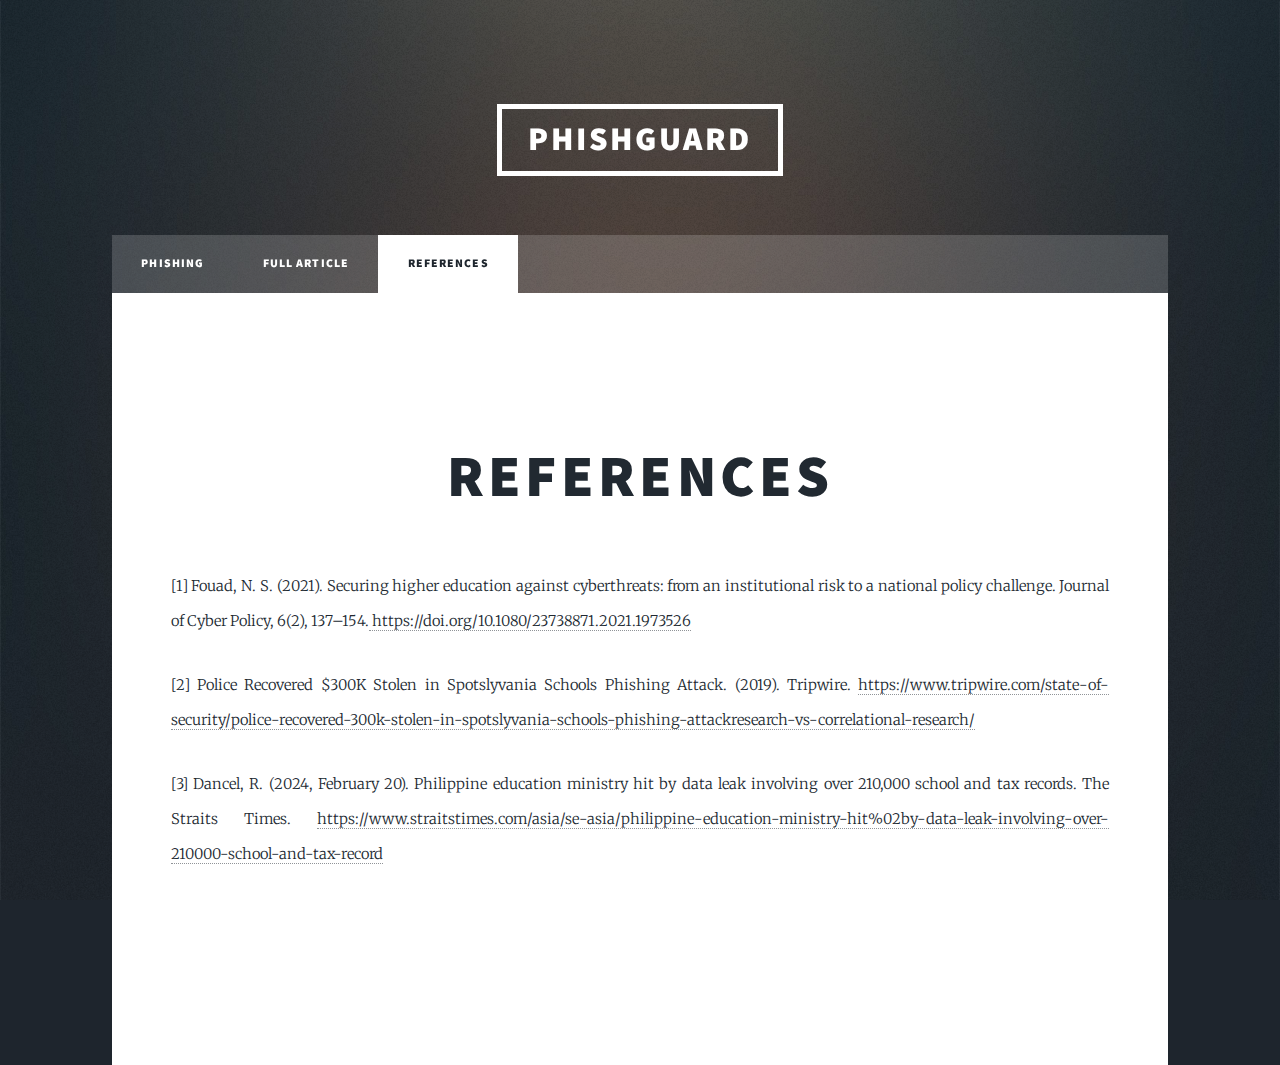
==== Phishing Risk Mitigation and Strageies Website/references.html @ 49201a28 "Add files via upload" ====
<!DOCTYPE HTML>
<html>
	<head>
		<title>References</title>
		<meta charset="utf-8" />
		<meta name="viewport" content="width=device-width, initial-scale=1, user-scalable=no" />
		<link rel="stylesheet" href="assets/css/main.css" />
		<noscript><link rel="stylesheet" href="assets/css/noscript.css" /></noscript>
	</head>
	<body class="is-preload">

		<!-- Wrapper -->
			<div id="wrapper">

				<!-- Header -->
					<header id="header">
						<a href="index.html" class="logo">PhishGuard</a>
					</header>

				<!-- Nav -->
					<nav id="nav">
						<ul class="links">
							<li><a href="index.html">Phishing</a></li>
							<li><a href="generic.html">Full Article</a></li>
							<li class="active"><a href="references.html">References</a></li>
						</ul>

					</nav>

				<!-- Main -->
					<div id="main">

						<!-- Post -->
							<section class="post">
								<header class="major">
									<h1><br />
									References</h1>
								</header>

								<!-- Text stuff -->
									<p id="ref1"> [1]  Fouad, N. S. (2021). Securing higher education against cyberthreats: from an 
                                        institutional risk to a national policy challenge. Journal of Cyber Policy, 6(2), 
                                        137–154.<a href="https://doi.org/10.1080/23738871.2021.1973526"> https://doi.org/10.1080/23738871.2021.1973526</a></p>
                                    <p id="ref2"> [2] Police Recovered $300K Stolen in Spotslyvania Schools Phishing Attack. (2019). Tripwire. <a href="https://www.tripwire.com/state-of-security/police-recovered-300k-stolen-in-spotslyvania-schools-phishing-attackresearch-vs-correlational-research/">https://www.tripwire.com/state-of-security/police-recovered-300k-stolen-in-spotslyvania-schools-phishing-attackresearch-vs-correlational-research/</a></p>
                                    <p id="ref3">[3] Dancel, R. (2024, February 20). Philippine education ministry hit by data leak 
                                        involving over 210,000 school and tax records. The Straits Times. <a href="https://www.straitstimes.com/asia/se-asia/philippine-education-ministry-hit%02by-data-leak-involving-over-210000-school-and-tax-record"> https://www.straitstimes.com/asia/se-asia/philippine-education-ministry-hit%02by-data-leak-involving-over-210000-school-and-tax-record</p>
									
				<!-- Copyright -->
					<div id="copyright">
						<ul><li>&copy; PhishGuard</li><li></a></li></ul>
					</div>

			</div>

		<!-- Scripts -->
			<script src="assets/js/jquery.min.js"></script>
			<script src="assets/js/jquery.scrollex.min.js"></script>
			<script src="assets/js/jquery.scrolly.min.js"></script>
			<script src="assets/js/browser.min.js"></script>
			<script src="assets/js/breakpoints.min.js"></script>
			<script src="assets/js/util.js"></script>
			<script src="assets/js/main.js"></script>

	</body>
</html>
---- Phishing Risk Mitigation and Strageies Website/assets/css/main.css ----
@import url(fontawesome-all.min.css);
@import url("https://fonts.googleapis.com/css?family=Merriweather:300,700,300italic,700italic|Source+Sans+Pro:900");


/* my own css creations */

/*
	Massively by HTML5 UP
	html5up.net | @ajlkn
	Free for personal and commercial use under the CCA 3.0 license (html5up.net/license)
*/

html, body, div, span, applet, object,
iframe, h1, h2, h3, h4, h5, h6, p, blockquote,
pre, a, abbr, acronym, address, big, cite,
code, del, dfn, em, img, ins, kbd, q, s, samp,
small, strike, strong, sub, sup, tt, var, b,
u, i, center, dl, dt, dd, ol, ul, li, fieldset,
form, label, legend, table, caption, tbody,
tfoot, thead, tr, th, td, article, aside,
canvas, details, embed, figure, figcaption,
footer, header, hgroup, menu, nav, output, ruby,
section, summary, time, mark, audio, video {
	margin: 0;
	padding: 0;
	border: 0;
	font-size: 100%;
	font: inherit;
	vertical-align: baseline;}

article, aside, details, figcaption, figure,
footer, header, hgroup, menu, nav, section {
	display: block;}

body {
	line-height: 1;
}

ol, ul {
	list-style: none;
}

blockquote, q {
	quotes: none;
}

	blockquote:before, blockquote:after, q:before, q:after {
		content: '';
		content: none;
	}

table {
	border-collapse: collapse;
	border-spacing: 0;
}

body {
	-webkit-text-size-adjust: none;
}

mark {
	background-color: transparent;
	color: inherit;
}

input::-moz-focus-inner {
	border: 0;
	padding: 0;
}

input, select, textarea {
	-moz-appearance: none;
	-webkit-appearance: none;
	-ms-appearance: none;
	appearance: none;
}

/* Basic */

	@-ms-viewport {
		width: device-width;
	}

	body {
		-ms-overflow-style: scrollbar;
	}

	@media screen and (max-width: 480px) {

		html, body {
			min-width: 320px;
		}

	}

	html {
		box-sizing: border-box;
	}

	*, *:before, *:after {
		box-sizing: inherit;
	}

	body {
		background-color: #1e252d;
	}

		body.is-preload *, body.is-preload *:before, body.is-preload *:after {
			-moz-animation: none !important;
			-webkit-animation: none !important;
			-ms-animation: none !important;
			animation: none !important;
			-moz-transition: none !important;
			-webkit-transition: none !important;
			-ms-transition: none !important;
			transition: none !important;
		}

/* Type */

	html {
		font-size: 16pt;
	}

		@media screen and (max-width: 1680px) {

			html {
				font-size: 12pt;
			}

		}

		@media screen and (max-width: 1280px) {

			html {
				font-size: 11pt;
			}

		}

		@media screen and (max-width: 360px) {

			html {
				font-size: 10pt;
			}

		}

	body {
		color: #212931;
	}

	body, input, select, textarea {
		font-family: "Merriweather", Georgia, serif;
		font-weight: 300;
		font-size: 1rem;
		line-height: 2.375;
	}

	a {
		-moz-transition: color 0.2s ease-in-out, background-color 0.2s ease-in-out, border-color 0.2s ease-in-out, box-shadow 0.2s ease-in-out;
		-webkit-transition: color 0.2s ease-in-out, background-color 0.2s ease-in-out, border-color 0.2s ease-in-out, box-shadow 0.2s ease-in-out;
		-ms-transition: color 0.2s ease-in-out, background-color 0.2s ease-in-out, border-color 0.2s ease-in-out, box-shadow 0.2s ease-in-out;
		transition: color 0.2s ease-in-out, background-color 0.2s ease-in-out, border-color 0.2s ease-in-out, box-shadow 0.2s ease-in-out;
		border-bottom: dotted 1px;
		text-decoration: none;
	}

		a:hover {
			border-bottom-color: transparent;
		}

	strong, b {
		font-weight: 600;
	}

	em, i {
		font-style: italic;
	}

	p {
		text-align: justify;
		margin: 0 0 2rem 0;
	}

	h1, h2, h3, h4, h5, h6 {
		font-family: "Source Sans Pro", Helvetica, sans-serif;
		font-weight: 900;
		line-height: 1.5;
		letter-spacing: 0.075em;
		text-transform: uppercase;
		margin: 0 0 1rem 0;
	}

		h1 a, h2 a, h3 a, h4 a, h5 a, h6 a {
			border-bottom: 0;
			color: inherit;
			text-decoration: none;
		}

	h1 {
		font-size: 4rem;
		line-height: 1.1;
		margin: 0 0 2rem 0;
	}

	h2 {
		font-size: 1.75rem;
		line-height: 1.3;
		margin: 0 0 1.5rem 0;
	}

	h3 {
		font-size: 1.25rem;
		margin: 0 0 1.5rem 0;
	}

	h4 {
		font-size: 1rem;
	}

	h5 {
		font-size: 0.9rem;
	}

	h6 {
		font-size: 0.8rem;
	}

	sub {
		font-size: 0.8rem;
		position: relative;
		top: 0.5rem;
	}

	sup {
		font-size: 0.8rem;
		position: relative;
		top: -0.5rem;
	}

	blockquote {
		border-left: solid 4px;
		font-style: italic;
		margin: 0 0 2rem 0;
		padding: 0.5rem 0 0.5rem 2rem;
	}

	code {
		border: solid 2px;
		font-family: "Courier New", monospace;
		font-size: 0.9rem;
		margin: 0 0.25rem;
		padding: 0.25rem 0.65rem;
	}

	pre {
		-webkit-overflow-scrolling: touch;
		font-family: "Courier New", monospace;
		font-size: 0.9rem;
		margin: 0 0 2rem 0;
	}

		pre code {
			display: block;
			line-height: 1.75;
			padding: 1rem 1.5rem;
			overflow-x: auto;
		}

	hr {
		border: 0;
		border-bottom: solid 2px;
		margin: 3rem 0;
	}

		hr.major {
			margin: 5rem 0;
		}

	.align-left {
		text-align: left;
	}

	.align-center {
		text-align: center;
	}

	.align-right {
		text-align: right;
	}

	input, select, textarea {
		color: #212931;
	}

	a {
		color: #212931;
		border-bottom-color: rgba(33, 41, 49, 0.5);
	}

		a:hover {
			border-bottom-color: transparent;
			color: #18bfef !important;
		}

	strong, b {
		color: #212931;
	}

	h1, h2, h3, h4, h5, h6 {
		color: #212931;
	}

	blockquote {
		border-left-color: #eeeeee;
	}

	code {
		background: rgba(220, 220, 220, 0.25);
		border-color: #eeeeee;
	}

	hr {
		border-bottom-color: #eeeeee;
	}

/* Row */

	.row {
		display: flex;
		flex-wrap: wrap;
		box-sizing: border-box;
		align-items: stretch;
	}

		.row > * {
			box-sizing: border-box;
		}

		.row.gtr-uniform > * > :last-child {
			margin-bottom: 0;
		}

		.row.aln-left {
			justify-content: flex-start;
		}

		.row.aln-center {
			justify-content: center;
		}

		.row.aln-right {
			justify-content: flex-end;
		}

		.row.aln-top {
			align-items: flex-start;
		}

		.row.aln-middle {
			align-items: center;
		}

		.row.aln-bottom {
			align-items: flex-end;
		}

		.row > .imp {
			order: -1;
		}

		.row > .col-1 {
			width: 8.33333%;
		}

		.row > .off-1 {
			margin-left: 8.33333%;
		}

		.row > .col-2 {
			width: 16.66667%;
		}

		.row > .off-2 {
			margin-left: 16.66667%;
		}

		.row > .col-3 {
			width: 25%;
		}

		.row > .off-3 {
			margin-left: 25%;
		}

		.row > .col-4 {
			width: 33.33333%;
		}

		.row > .off-4 {
			margin-left: 33.33333%;
		}

		.row > .col-5 {
			width: 41.66667%;
		}

		.row > .off-5 {
			margin-left: 41.66667%;
		}

		.row > .col-6 {
			width: 50%;
		}

		.row > .off-6 {
			margin-left: 50%;
		}

		.row > .col-7 {
			width: 58.33333%;
		}

		.row > .off-7 {
			margin-left: 58.33333%;
		}

		.row > .col-8 {
			width: 66.66667%;
		}

		.row > .off-8 {
			margin-left: 66.66667%;
		}

		.row > .col-9 {
			width: 75%;
		}

		.row > .off-9 {
			margin-left: 75%;
		}

		.row > .col-10 {
			width: 83.33333%;
		}

		.row > .off-10 {
			margin-left: 83.33333%;
		}

		.row > .col-11 {
			width: 91.66667%;
		}

		.row > .off-11 {
			margin-left: 91.66667%;
		}

		.row > .col-12 {
			width: 100%;
		}

		.row > .off-12 {
			margin-left: 100%;
		}

		.row.gtr-0 {
			margin-top: 0;
			margin-left: 0rem;
		}

			.row.gtr-0 > * {
				padding: 0 0 0 0rem;
			}

			.row.gtr-0.gtr-uniform {
				margin-top: 0rem;
			}

				.row.gtr-0.gtr-uniform > * {
					padding-top: 0rem;
				}

		.row.gtr-25 {
			margin-top: 0;
			margin-left: -0.375rem;
		}

			.row.gtr-25 > * {
				padding: 0 0 0 0.375rem;
			}

			.row.gtr-25.gtr-uniform {
				margin-top: -0.375rem;
			}

				.row.gtr-25.gtr-uniform > * {
					padding-top: 0.375rem;
				}

		.row.gtr-50 {
			margin-top: 0;
			margin-left: -0.75rem;
		}

			.row.gtr-50 > * {
				padding: 0 0 0 0.75rem;
			}

			.row.gtr-50.gtr-uniform {
				margin-top: -0.75rem;
			}

				.row.gtr-50.gtr-uniform > * {
					padding-top: 0.75rem;
				}

		.row {
			margin-top: 0;
			margin-left: -1.5rem;
		}

			.row > * {
				padding: 0 0 0 1.5rem;
			}

			.row.gtr-uniform {
				margin-top: -1.5rem;
			}

				.row.gtr-uniform > * {
					padding-top: 1.5rem;
				}

		.row.gtr-150 {
			margin-top: 0;
			margin-left: -2.25rem;
		}

			.row.gtr-150 > * {
				padding: 0 0 0 2.25rem;
			}

			.row.gtr-150.gtr-uniform {
				margin-top: -2.25rem;
			}

				.row.gtr-150.gtr-uniform > * {
					padding-top: 2.25rem;
				}

		.row.gtr-200 {
			margin-top: 0;
			margin-left: -3rem;
		}

			.row.gtr-200 > * {
				padding: 0 0 0 3rem;
			}

			.row.gtr-200.gtr-uniform {
				margin-top: -3rem;
			}

				.row.gtr-200.gtr-uniform > * {
					padding-top: 3rem;
				}

		@media screen and (max-width: 1680px) {

			.row {
				display: flex;
				flex-wrap: wrap;
				box-sizing: border-box;
				align-items: stretch;
			}

				.row > * {
					box-sizing: border-box;
				}

				.row.gtr-uniform > * > :last-child {
					margin-bottom: 0;
				}

				.row.aln-left {
					justify-content: flex-start;
				}

				.row.aln-center {
					justify-content: center;
				}

				.row.aln-right {
					justify-content: flex-end;
				}

				.row.aln-top {
					align-items: flex-start;
				}

				.row.aln-middle {
					align-items: center;
				}

				.row.aln-bottom {
					align-items: flex-end;
				}

				.row > .imp-xlarge {
					order: -1;
				}

				.row > .col-1-xlarge {
					width: 8.33333%;
				}

				.row > .off-1-xlarge {
					margin-left: 8.33333%;
				}

				.row > .col-2-xlarge {
					width: 16.66667%;
				}

				.row > .off-2-xlarge {
					margin-left: 16.66667%;
				}

				.row > .col-3-xlarge {
					width: 25%;
				}

				.row > .off-3-xlarge {
					margin-left: 25%;
				}

				.row > .col-4-xlarge {
					width: 33.33333%;
				}

				.row > .off-4-xlarge {
					margin-left: 33.33333%;
				}

				.row > .col-5-xlarge {
					width: 41.66667%;
				}

				.row > .off-5-xlarge {
					margin-left: 41.66667%;
				}

				.row > .col-6-xlarge {
					width: 50%;
				}

				.row > .off-6-xlarge {
					margin-left: 50%;
				}

				.row > .col-7-xlarge {
					width: 58.33333%;
				}

				.row > .off-7-xlarge {
					margin-left: 58.33333%;
				}

				.row > .col-8-xlarge {
					width: 66.66667%;
				}

				.row > .off-8-xlarge {
					margin-left: 66.66667%;
				}

				.row > .col-9-xlarge {
					width: 75%;
				}

				.row > .off-9-xlarge {
					margin-left: 75%;
				}

				.row > .col-10-xlarge {
					width: 83.33333%;
				}

				.row > .off-10-xlarge {
					margin-left: 83.33333%;
				}

				.row > .col-11-xlarge {
					width: 91.66667%;
				}

				.row > .off-11-xlarge {
					margin-left: 91.66667%;
				}

				.row > .col-12-xlarge {
					width: 100%;
				}

				.row > .off-12-xlarge {
					margin-left: 100%;
				}

				.row.gtr-0 {
					margin-top: 0;
					margin-left: 0rem;
				}

					.row.gtr-0 > * {
						padding: 0 0 0 0rem;
					}

					.row.gtr-0.gtr-uniform {
						margin-top: 0rem;
					}

						.row.gtr-0.gtr-uniform > * {
							padding-top: 0rem;
						}

				.row.gtr-25 {
					margin-top: 0;
					margin-left: -0.375rem;
				}

					.row.gtr-25 > * {
						padding: 0 0 0 0.375rem;
					}

					.row.gtr-25.gtr-uniform {
						margin-top: -0.375rem;
					}

						.row.gtr-25.gtr-uniform > * {
							padding-top: 0.375rem;
						}

				.row.gtr-50 {
					margin-top: 0;
					margin-left: -0.75rem;
				}

					.row.gtr-50 > * {
						padding: 0 0 0 0.75rem;
					}

					.row.gtr-50.gtr-uniform {
						margin-top: -0.75rem;
					}

						.row.gtr-50.gtr-uniform > * {
							padding-top: 0.75rem;
						}

				.row {
					margin-top: 0;
					margin-left: -1.5rem;
				}

					.row > * {
						padding: 0 0 0 1.5rem;
					}

					.row.gtr-uniform {
						margin-top: -1.5rem;
					}

						.row.gtr-uniform > * {
							padding-top: 1.5rem;
						}

				.row.gtr-150 {
					margin-top: 0;
					margin-left: -2.25rem;
				}

					.row.gtr-150 > * {
						padding: 0 0 0 2.25rem;
					}

					.row.gtr-150.gtr-uniform {
						margin-top: -2.25rem;
					}

						.row.gtr-150.gtr-uniform > * {
							padding-top: 2.25rem;
						}

				.row.gtr-200 {
					margin-top: 0;
					margin-left: -3rem;
				}

					.row.gtr-200 > * {
						padding: 0 0 0 3rem;
					}

					.row.gtr-200.gtr-uniform {
						margin-top: -3rem;
					}

						.row.gtr-200.gtr-uniform > * {
							padding-top: 3rem;
						}

		}

		@media screen and (max-width: 1280px) {

			.row {
				display: flex;
				flex-wrap: wrap;
				box-sizing: border-box;
				align-items: stretch;
			}

				.row > * {
					box-sizing: border-box;
				}

				.row.gtr-uniform > * > :last-child {
					margin-bottom: 0;
				}

				.row.aln-left {
					justify-content: flex-start;
				}

				.row.aln-center {
					justify-content: center;
				}

				.row.aln-right {
					justify-content: flex-end;
				}

				.row.aln-top {
					align-items: flex-start;
				}

				.row.aln-middle {
					align-items: center;
				}

				.row.aln-bottom {
					align-items: flex-end;
				}

				.row > .imp-large {
					order: -1;
				}

				.row > .col-1-large {
					width: 8.33333%;
				}

				.row > .off-1-large {
					margin-left: 8.33333%;
				}

				.row > .col-2-large {
					width: 16.66667%;
				}

				.row > .off-2-large {
					margin-left: 16.66667%;
				}

				.row > .col-3-large {
					width: 25%;
				}

				.row > .off-3-large {
					margin-left: 25%;
				}

				.row > .col-4-large {
					width: 33.33333%;
				}

				.row > .off-4-large {
					margin-left: 33.33333%;
				}

				.row > .col-5-large {
					width: 41.66667%;
				}

				.row > .off-5-large {
					margin-left: 41.66667%;
				}

				.row > .col-6-large {
					width: 50%;
				}

				.row > .off-6-large {
					margin-left: 50%;
				}

				.row > .col-7-large {
					width: 58.33333%;
				}

				.row > .off-7-large {
					margin-left: 58.33333%;
				}

				.row > .col-8-large {
					width: 66.66667%;
				}

				.row > .off-8-large {
					margin-left: 66.66667%;
				}

				.row > .col-9-large {
					width: 75%;
				}

				.row > .off-9-large {
					margin-left: 75%;
				}

				.row > .col-10-large {
					width: 83.33333%;
				}

				.row > .off-10-large {
					margin-left: 83.33333%;
				}

				.row > .col-11-large {
					width: 91.66667%;
				}

				.row > .off-11-large {
					margin-left: 91.66667%;
				}

				.row > .col-12-large {
					width: 100%;
				}

				.row > .off-12-large {
					margin-left: 100%;
				}

				.row.gtr-0 {
					margin-top: 0;
					margin-left: 0rem;
				}

					.row.gtr-0 > * {
						padding: 0 0 0 0rem;
					}

					.row.gtr-0.gtr-uniform {
						margin-top: 0rem;
					}

						.row.gtr-0.gtr-uniform > * {
							padding-top: 0rem;
						}

				.row.gtr-25 {
					margin-top: 0;
					margin-left: -0.375rem;
				}

					.row.gtr-25 > * {
						padding: 0 0 0 0.375rem;
					}

					.row.gtr-25.gtr-uniform {
						margin-top: -0.375rem;
					}

						.row.gtr-25.gtr-uniform > * {
							padding-top: 0.375rem;
						}

				.row.gtr-50 {
					margin-top: 0;
					margin-left: -0.75rem;
				}

					.row.gtr-50 > * {
						padding: 0 0 0 0.75rem;
					}

					.row.gtr-50.gtr-uniform {
						margin-top: -0.75rem;
					}

						.row.gtr-50.gtr-uniform > * {
							padding-top: 0.75rem;
						}

				.row {
					margin-top: 0;
					margin-left: -1.5rem;
				}

					.row > * {
						padding: 0 0 0 1.5rem;
					}

					.row.gtr-uniform {
						margin-top: -1.5rem;
					}

						.row.gtr-uniform > * {
							padding-top: 1.5rem;
						}

				.row.gtr-150 {
					margin-top: 0;
					margin-left: -2.25rem;
				}

					.row.gtr-150 > * {
						padding: 0 0 0 2.25rem;
					}

					.row.gtr-150.gtr-uniform {
						margin-top: -2.25rem;
					}

						.row.gtr-150.gtr-uniform > * {
							padding-top: 2.25rem;
						}

				.row.gtr-200 {
					margin-top: 0;
					margin-left: -3rem;
				}

					.row.gtr-200 > * {
						padding: 0 0 0 3rem;
					}

					.row.gtr-200.gtr-uniform {
						margin-top: -3rem;
					}

						.row.gtr-200.gtr-uniform > * {
							padding-top: 3rem;
						}

		}

		@media screen and (max-width: 980px) {

			.row {
				display: flex;
				flex-wrap: wrap;
				box-sizing: border-box;
				align-items: stretch;
			}

				.row > * {
					box-sizing: border-box;
				}

				.row.gtr-uniform > * > :last-child {
					margin-bottom: 0;
				}

				.row.aln-left {
					justify-content: flex-start;
				}

				.row.aln-center {
					justify-content: center;
				}

				.row.aln-right {
					justify-content: flex-end;
				}

				.row.aln-top {
					align-items: flex-start;
				}

				.row.aln-middle {
					align-items: center;
				}

				.row.aln-bottom {
					align-items: flex-end;
				}

				.row > .imp-medium {
					order: -1;
				}

				.row > .col-1-medium {
					width: 8.33333%;
				}

				.row > .off-1-medium {
					margin-left: 8.33333%;
				}

				.row > .col-2-medium {
					width: 16.66667%;
				}

				.row > .off-2-medium {
					margin-left: 16.66667%;
				}

				.row > .col-3-medium {
					width: 25%;
				}

				.row > .off-3-medium {
					margin-left: 25%;
				}

				.row > .col-4-medium {
					width: 33.33333%;
				}

				.row > .off-4-medium {
					margin-left: 33.33333%;
				}

				.row > .col-5-medium {
					width: 41.66667%;
				}

				.row > .off-5-medium {
					margin-left: 41.66667%;
				}

				.row > .col-6-medium {
					width: 50%;
				}

				.row > .off-6-medium {
					margin-left: 50%;
				}

				.row > .col-7-medium {
					width: 58.33333%;
				}

				.row > .off-7-medium {
					margin-left: 58.33333%;
				}

				.row > .col-8-medium {
					width: 66.66667%;
				}

				.row > .off-8-medium {
					margin-left: 66.66667%;
				}

				.row > .col-9-medium {
					width: 75%;
				}

				.row > .off-9-medium {
					margin-left: 75%;
				}

				.row > .col-10-medium {
					width: 83.33333%;
				}

				.row > .off-10-medium {
					margin-left: 83.33333%;
				}

				.row > .col-11-medium {
					width: 91.66667%;
				}

				.row > .off-11-medium {
					margin-left: 91.66667%;
				}

				.row > .col-12-medium {
					width: 100%;
				}

				.row > .off-12-medium {
					margin-left: 100%;
				}

				.row.gtr-0 {
					margin-top: 0;
					margin-left: 0rem;
				}

					.row.gtr-0 > * {
						padding: 0 0 0 0rem;
					}

					.row.gtr-0.gtr-uniform {
						margin-top: 0rem;
					}

						.row.gtr-0.gtr-uniform > * {
							padding-top: 0rem;
						}

				.row.gtr-25 {
					margin-top: 0;
					margin-left: -0.375rem;
				}

					.row.gtr-25 > * {
						padding: 0 0 0 0.375rem;
					}

					.row.gtr-25.gtr-uniform {
						margin-top: -0.375rem;
					}

						.row.gtr-25.gtr-uniform > * {
							padding-top: 0.375rem;
						}

				.row.gtr-50 {
					margin-top: 0;
					margin-left: -0.75rem;
				}

					.row.gtr-50 > * {
						padding: 0 0 0 0.75rem;
					}

					.row.gtr-50.gtr-uniform {
						margin-top: -0.75rem;
					}

						.row.gtr-50.gtr-uniform > * {
							padding-top: 0.75rem;
						}

				.row {
					margin-top: 0;
					margin-left: -1.5rem;
				}

					.row > * {
						padding: 0 0 0 1.5rem;
					}

					.row.gtr-uniform {
						margin-top: -1.5rem;
					}

						.row.gtr-uniform > * {
							padding-top: 1.5rem;
						}

				.row.gtr-150 {
					margin-top: 0;
					margin-left: -2.25rem;
				}

					.row.gtr-150 > * {
						padding: 0 0 0 2.25rem;
					}

					.row.gtr-150.gtr-uniform {
						margin-top: -2.25rem;
					}

						.row.gtr-150.gtr-uniform > * {
							padding-top: 2.25rem;
						}

				.row.gtr-200 {
					margin-top: 0;
					margin-left: -3rem;
				}

					.row.gtr-200 > * {
						padding: 0 0 0 3rem;
					}

					.row.gtr-200.gtr-uniform {
						margin-top: -3rem;
					}

						.row.gtr-200.gtr-uniform > * {
							padding-top: 3rem;
						}

		}

		@media screen and (max-width: 736px) {

			.row {
				display: flex;
				flex-wrap: wrap;
				box-sizing: border-box;
				align-items: stretch;
			}

				.row > * {
					box-sizing: border-box;
				}

				.row.gtr-uniform > * > :last-child {
					margin-bottom: 0;
				}

				.row.aln-left {
					justify-content: flex-start;
				}

				.row.aln-center {
					justify-content: center;
				}

				.row.aln-right {
					justify-content: flex-end;
				}

				.row.aln-top {
					align-items: flex-start;
				}

				.row.aln-middle {
					align-items: center;
				}

				.row.aln-bottom {
					align-items: flex-end;
				}

				.row > .imp-small {
					order: -1;
				}

				.row > .col-1-small {
					width: 8.33333%;
				}

				.row > .off-1-small {
					margin-left: 8.33333%;
				}

				.row > .col-2-small {
					width: 16.66667%;
				}

				.row > .off-2-small {
					margin-left: 16.66667%;
				}

				.row > .col-3-small {
					width: 25%;
				}

				.row > .off-3-small {
					margin-left: 25%;
				}

				.row > .col-4-small {
					width: 33.33333%;
				}

				.row > .off-4-small {
					margin-left: 33.33333%;
				}

				.row > .col-5-small {
					width: 41.66667%;
				}

				.row > .off-5-small {
					margin-left: 41.66667%;
				}

				.row > .col-6-small {
					width: 50%;
				}

				.row > .off-6-small {
					margin-left: 50%;
				}

				.row > .col-7-small {
					width: 58.33333%;
				}

				.row > .off-7-small {
					margin-left: 58.33333%;
				}

				.row > .col-8-small {
					width: 66.66667%;
				}

				.row > .off-8-small {
					margin-left: 66.66667%;
				}

				.row > .col-9-small {
					width: 75%;
				}

				.row > .off-9-small {
					margin-left: 75%;
				}

				.row > .col-10-small {
					width: 83.33333%;
				}

				.row > .off-10-small {
					margin-left: 83.33333%;
				}

				.row > .col-11-small {
					width: 91.66667%;
				}

				.row > .off-11-small {
					margin-left: 91.66667%;
				}

				.row > .col-12-small {
					width: 100%;
				}

				.row > .off-12-small {
					margin-left: 100%;
				}

				.row.gtr-0 {
					margin-top: 0;
					margin-left: 0rem;
				}

					.row.gtr-0 > * {
						padding: 0 0 0 0rem;
					}

					.row.gtr-0.gtr-uniform {
						margin-top: 0rem;
					}

						.row.gtr-0.gtr-uniform > * {
							padding-top: 0rem;
						}

				.row.gtr-25 {
					margin-top: 0;
					margin-left: -0.375rem;
				}

					.row.gtr-25 > * {
						padding: 0 0 0 0.375rem;
					}

					.row.gtr-25.gtr-uniform {
						margin-top: -0.375rem;
					}

						.row.gtr-25.gtr-uniform > * {
							padding-top: 0.375rem;
						}

				.row.gtr-50 {
					margin-top: 0;
					margin-left: -0.75rem;
				}

					.row.gtr-50 > * {
						padding: 0 0 0 0.75rem;
					}

					.row.gtr-50.gtr-uniform {
						margin-top: -0.75rem;
					}

						.row.gtr-50.gtr-uniform > * {
							padding-top: 0.75rem;
						}

				.row {
					margin-top: 0;
					margin-left: -1.5rem;
				}

					.row > * {
						padding: 0 0 0 1.5rem;
					}

					.row.gtr-uniform {
						margin-top: -1.5rem;
					}

						.row.gtr-uniform > * {
							padding-top: 1.5rem;
						}

				.row.gtr-150 {
					margin-top: 0;
					margin-left: -2.25rem;
				}

					.row.gtr-150 > * {
						padding: 0 0 0 2.25rem;
					}

					.row.gtr-150.gtr-uniform {
						margin-top: -2.25rem;
					}

						.row.gtr-150.gtr-uniform > * {
							padding-top: 2.25rem;
						}

				.row.gtr-200 {
					margin-top: 0;
					margin-left: -3rem;
				}

					.row.gtr-200 > * {
						padding: 0 0 0 3rem;
					}

					.row.gtr-200.gtr-uniform {
						margin-top: -3rem;
					}

						.row.gtr-200.gtr-uniform > * {
							padding-top: 3rem;
						}

		}

		@media screen and (max-width: 480px) {

			.row {
				display: flex;
				flex-wrap: wrap;
				box-sizing: border-box;
				align-items: stretch;
			}

				.row > * {
					box-sizing: border-box;
				}

				.row.gtr-uniform > * > :last-child {
					margin-bottom: 0;
				}

				.row.aln-left {
					justify-content: flex-start;
				}

				.row.aln-center {
					justify-content: center;
				}

				.row.aln-right {
					justify-content: flex-end;
				}

				.row.aln-top {
					align-items: flex-start;
				}

				.row.aln-middle {
					align-items: center;
				}

				.row.aln-bottom {
					align-items: flex-end;
				}

				.row > .imp-xsmall {
					order: -1;
				}

				.row > .col-1-xsmall {
					width: 8.33333%;
				}

				.row > .off-1-xsmall {
					margin-left: 8.33333%;
				}

				.row > .col-2-xsmall {
					width: 16.66667%;
				}

				.row > .off-2-xsmall {
					margin-left: 16.66667%;
				}

				.row > .col-3-xsmall {
					width: 25%;
				}

				.row > .off-3-xsmall {
					margin-left: 25%;
				}

				.row > .col-4-xsmall {
					width: 33.33333%;
				}

				.row > .off-4-xsmall {
					margin-left: 33.33333%;
				}

				.row > .col-5-xsmall {
					width: 41.66667%;
				}

				.row > .off-5-xsmall {
					margin-left: 41.66667%;
				}

				.row > .col-6-xsmall {
					width: 50%;
				}

				.row > .off-6-xsmall {
					margin-left: 50%;
				}

				.row > .col-7-xsmall {
					width: 58.33333%;
				}

				.row > .off-7-xsmall {
					margin-left: 58.33333%;
				}

				.row > .col-8-xsmall {
					width: 66.66667%;
				}

				.row > .off-8-xsmall {
					margin-left: 66.66667%;
				}

				.row > .col-9-xsmall {
					width: 75%;
				}

				.row > .off-9-xsmall {
					margin-left: 75%;
				}

				.row > .col-10-xsmall {
					width: 83.33333%;
				}

				.row > .off-10-xsmall {
					margin-left: 83.33333%;
				}

				.row > .col-11-xsmall {
					width: 91.66667%;
				}

				.row > .off-11-xsmall {
					margin-left: 91.66667%;
				}

				.row > .col-12-xsmall {
					width: 100%;
				}

				.row > .off-12-xsmall {
					margin-left: 100%;
				}

				.row.gtr-0 {
					margin-top: 0;
					margin-left: 0rem;
				}

					.row.gtr-0 > * {
						padding: 0 0 0 0rem;
					}

					.row.gtr-0.gtr-uniform {
						margin-top: 0rem;
					}

						.row.gtr-0.gtr-uniform > * {
							padding-top: 0rem;
						}

				.row.gtr-25 {
					margin-top: 0;
					margin-left: -0.375rem;
				}

					.row.gtr-25 > * {
						padding: 0 0 0 0.375rem;
					}

					.row.gtr-25.gtr-uniform {
						margin-top: -0.375rem;
					}

						.row.gtr-25.gtr-uniform > * {
							padding-top: 0.375rem;
						}

				.row.gtr-50 {
					margin-top: 0;
					margin-left: -0.75rem;
				}

					.row.gtr-50 > * {
						padding: 0 0 0 0.75rem;
					}

					.row.gtr-50.gtr-uniform {
						margin-top: -0.75rem;
					}

						.row.gtr-50.gtr-uniform > * {
							padding-top: 0.75rem;
						}

				.row {
					margin-top: 0;
					margin-left: -1.5rem;
				}

					.row > * {
						padding: 0 0 0 1.5rem;
					}

					.row.gtr-uniform {
						margin-top: -1.5rem;
					}

						.row.gtr-uniform > * {
							padding-top: 1.5rem;
						}

				.row.gtr-150 {
					margin-top: 0;
					margin-left: -2.25rem;
				}

					.row.gtr-150 > * {
						padding: 0 0 0 2.25rem;
					}

					.row.gtr-150.gtr-uniform {
						margin-top: -2.25rem;
					}

						.row.gtr-150.gtr-uniform > * {
							padding-top: 2.25rem;
						}

				.row.gtr-200 {
					margin-top: 0;
					margin-left: -3rem;
				}

					.row.gtr-200 > * {
						padding: 0 0 0 3rem;
					}

					.row.gtr-200.gtr-uniform {
						margin-top: -3rem;
					}

						.row.gtr-200.gtr-uniform > * {
							padding-top: 3rem;
						}

		}

		@media screen and (max-width: 360px) {

			.row {
				display: flex;
				flex-wrap: wrap;
				box-sizing: border-box;
				align-items: stretch;
			}

				.row > * {
					box-sizing: border-box;
				}

				.row.gtr-uniform > * > :last-child {
					margin-bottom: 0;
				}

				.row.aln-left {
					justify-content: flex-start;
				}

				.row.aln-center {
					justify-content: center;
				}

				.row.aln-right {
					justify-content: flex-end;
				}

				.row.aln-top {
					align-items: flex-start;
				}

				.row.aln-middle {
					align-items: center;
				}

				.row.aln-bottom {
					align-items: flex-end;
				}

				.row > .imp-xxsmall {
					order: -1;
				}

				.row > .col-1-xxsmall {
					width: 8.33333%;
				}

				.row > .off-1-xxsmall {
					margin-left: 8.33333%;
				}

				.row > .col-2-xxsmall {
					width: 16.66667%;
				}

				.row > .off-2-xxsmall {
					margin-left: 16.66667%;
				}

				.row > .col-3-xxsmall {
					width: 25%;
				}

				.row > .off-3-xxsmall {
					margin-left: 25%;
				}

				.row > .col-4-xxsmall {
					width: 33.33333%;
				}

				.row > .off-4-xxsmall {
					margin-left: 33.33333%;
				}

				.row > .col-5-xxsmall {
					width: 41.66667%;
				}

				.row > .off-5-xxsmall {
					margin-left: 41.66667%;
				}

				.row > .col-6-xxsmall {
					width: 50%;
				}

				.row > .off-6-xxsmall {
					margin-left: 50%;
				}

				.row > .col-7-xxsmall {
					width: 58.33333%;
				}

				.row > .off-7-xxsmall {
					margin-left: 58.33333%;
				}

				.row > .col-8-xxsmall {
					width: 66.66667%;
				}

				.row > .off-8-xxsmall {
					margin-left: 66.66667%;
				}

				.row > .col-9-xxsmall {
					width: 75%;
				}

				.row > .off-9-xxsmall {
					margin-left: 75%;
				}

				.row > .col-10-xxsmall {
					width: 83.33333%;
				}

				.row > .off-10-xxsmall {
					margin-left: 83.33333%;
				}

				.row > .col-11-xxsmall {
					width: 91.66667%;
				}

				.row > .off-11-xxsmall {
					margin-left: 91.66667%;
				}

				.row > .col-12-xxsmall {
					width: 100%;
				}

				.row > .off-12-xxsmall {
					margin-left: 100%;
				}

				.row.gtr-0 {
					margin-top: 0;
					margin-left: 0rem;
				}

					.row.gtr-0 > * {
						padding: 0 0 0 0rem;
					}

					.row.gtr-0.gtr-uniform {
						margin-top: 0rem;
					}

						.row.gtr-0.gtr-uniform > * {
							padding-top: 0rem;
						}

				.row.gtr-25 {
					margin-top: 0;
					margin-left: -0.375rem;
				}

					.row.gtr-25 > * {
						padding: 0 0 0 0.375rem;
					}

					.row.gtr-25.gtr-uniform {
						margin-top: -0.375rem;
					}

						.row.gtr-25.gtr-uniform > * {
							padding-top: 0.375rem;
						}

				.row.gtr-50 {
					margin-top: 0;
					margin-left: -0.75rem;
				}

					.row.gtr-50 > * {
						padding: 0 0 0 0.75rem;
					}

					.row.gtr-50.gtr-uniform {
						margin-top: -0.75rem;
					}

						.row.gtr-50.gtr-uniform > * {
							padding-top: 0.75rem;
						}

				.row {
					margin-top: 0;
					margin-left: -1.5rem;
				}

					.row > * {
						padding: 0 0 0 1.5rem;
					}

					.row.gtr-uniform {
						margin-top: -1.5rem;
					}

						.row.gtr-uniform > * {
							padding-top: 1.5rem;
						}

				.row.gtr-150 {
					margin-top: 0;
					margin-left: -2.25rem;
				}

					.row.gtr-150 > * {
						padding: 0 0 0 2.25rem;
					}

					.row.gtr-150.gtr-uniform {
						margin-top: -2.25rem;
					}

						.row.gtr-150.gtr-uniform > * {
							padding-top: 2.25rem;
						}

				.row.gtr-200 {
					margin-top: 0;
					margin-left: -3rem;
				}

					.row.gtr-200 > * {
						padding: 0 0 0 3rem;
					}

					.row.gtr-200.gtr-uniform {
						margin-top: -3rem;
					}

						.row.gtr-200.gtr-uniform > * {
							padding-top: 3rem;
						}

		}

/* Box */

	.box {
		border: solid 2px;
		margin-bottom: 2rem;
		padding: 1.5rem;
	}

		.box > :last-child,
		.box > :last-child > :last-child,
		.box > :last-child > :last-child > :last-child {
			margin-bottom: 0;
		}

		.box.alt {
			border: 0;
			border-radius: 0;
			padding: 0;
		}

	.box {
		border-color: #eeeeee;
	}

/* Button */

	input[type="submit"],
	input[type="reset"],
	input[type="button"],
	button,
	.button {
		-moz-appearance: none;
		-webkit-appearance: none;
		-ms-appearance: none;
		appearance: none;
		-moz-transition: background-color 0.2s ease-in-out, box-shadow 0.2s ease-in-out, color 0.2s ease-in-out;
		-webkit-transition: background-color 0.2s ease-in-out, box-shadow 0.2s ease-in-out, color 0.2s ease-in-out;
		-ms-transition: background-color 0.2s ease-in-out, box-shadow 0.2s ease-in-out, color 0.2s ease-in-out;
		transition: background-color 0.2s ease-in-out, box-shadow 0.2s ease-in-out, color 0.2s ease-in-out;
		border: 0;
		border-radius: 0;
		cursor: pointer;
		display: inline-block;
		font-family: "Source Sans Pro", Helvetica, sans-serif;
		font-size: 0.8rem;
		font-weight: 900;
		letter-spacing: 0.075em;
		height: 3rem;
		line-height: 3rem;
		padding: 0 2rem;
		text-align: center;
		text-decoration: none;
		text-transform: uppercase;
		white-space: nowrap;
	}

		input[type="submit"].icon:before,
		input[type="reset"].icon:before,
		input[type="button"].icon:before,
		button.icon:before,
		.button.icon:before {
			margin-right: 0.5rem;
		}

		input[type="submit"].icon.solo,
		input[type="reset"].icon.solo,
		input[type="button"].icon.solo,
		button.icon.solo,
		.button.icon.solo {
			position: relative;
			width: 4rem;
			height: 4rem;
			line-height: 4rem;
			border-radius: 4rem;
			text-indent: 4rem;
			overflow: hidden;
			padding: 0;
			white-space: nowrap;
		}

			input[type="submit"].icon.solo:before,
			input[type="reset"].icon.solo:before,
			input[type="button"].icon.solo:before,
			button.icon.solo:before,
			.button.icon.solo:before {
				position: absolute;
				display: block;
				top: 0;
				left: 0;
				width: inherit;
				height: inherit;
				line-height: inherit;
				font-size: 1.25rem;
				margin-right: 0;
				text-align: center;
				text-indent: 0;
			}

		input[type="submit"].fit,
		input[type="reset"].fit,
		input[type="button"].fit,
		button.fit,
		.button.fit {
			width: 100%;
		}

		input[type="submit"].small,
		input[type="reset"].small,
		input[type="button"].small,
		button.small,
		.button.small {
			font-size: 0.7rem;
			height: 2.5rem;
			line-height: 2.5rem;
			padding: 0 1.5rem;
		}

		input[type="submit"].large,
		input[type="reset"].large,
		input[type="button"].large,
		button.large,
		.button.large {
			font-size: 0.9rem;
			height: 3.5rem;
			line-height: 3.5rem;
			padding: 0 2.75rem;
		}

		@media screen and (max-width: 980px) {

			input[type="submit"],
			input[type="reset"],
			input[type="button"],
			button,
			.button {
				font-size: 0.9rem;
				height: 3.25rem;
				line-height: 3.25rem;
			}

				input[type="submit"].large,
				input[type="reset"].large,
				input[type="button"].large,
				button.large,
				.button.large {
					font-size: 1rem;
					height: 3.75rem;
					line-height: 3.75rem;
				}

		}

		input[type="submit"].disabled, input[type="submit"]:disabled,
		input[type="reset"].disabled,
		input[type="reset"]:disabled,
		input[type="button"].disabled,
		input[type="button"]:disabled,
		button.disabled,
		button:disabled,
		.button.disabled,
		.button:disabled {
			pointer-events: none;
			opacity: 0.25;
		}

	input[type="submit"],
	input[type="reset"],
	input[type="button"],
	button,
	.button {
		background-color: transparent;
		box-shadow: inset 0 0 0 2px #212931;
		color: #212931 !important;
	}

		input[type="submit"]:hover,
		input[type="reset"]:hover,
		input[type="button"]:hover,
		button:hover,
		.button:hover {
			box-shadow: inset 0 0 0 2px #18bfef;
			color: #18bfef !important;
		}

		input[type="submit"].primary,
		input[type="reset"].primary,
		input[type="button"].primary,
		button.primary,
		.button.primary {
			background-color: #212931;
			box-shadow: none;
			color: #ffffff !important;
		}

			input[type="submit"].primary:hover,
			input[type="reset"].primary:hover,
			input[type="button"].primary:hover,
			button.primary:hover,
			.button.primary:hover {
				background-color: #18bfef;
			}

/* Form */

	form {
		margin: 0 0 2rem 0;
	}

		form > :last-child {
			margin-bottom: 0;
		}

		form > .fields {
			display: -moz-flex;
			display: -webkit-flex;
			display: -ms-flex;
			display: flex;
			-moz-flex-wrap: wrap;
			-webkit-flex-wrap: wrap;
			-ms-flex-wrap: wrap;
			flex-wrap: wrap;
			width: calc(100% + 3rem);
			margin: -1.5rem 0 2rem -1.5rem;
		}

			form > .fields > .field {
				-moz-flex-grow: 0;
				-webkit-flex-grow: 0;
				-ms-flex-grow: 0;
				flex-grow: 0;
				-moz-flex-shrink: 0;
				-webkit-flex-shrink: 0;
				-ms-flex-shrink: 0;
				flex-shrink: 0;
				padding: 1.5rem 0 0 1.5rem;
				width: calc(100% - 1.5rem);
			}

				form > .fields > .field.half {
					width: calc(50% - 0.75rem);
				}

				form > .fields > .field.third {
					width: calc(100%/3 - 0.5rem);
				}

				form > .fields > .field.quarter {
					width: calc(25% - 0.375rem);
				}

		@media screen and (max-width: 480px) {

			form > .fields {
				width: calc(100% + 3rem);
				margin: -1.5rem 0 2rem -1.5rem;
			}

				form > .fields > .field {
					padding: 1.5rem 0 0 1.5rem;
					width: calc(100% - 1.5rem);
				}

					form > .fields > .field.half {
						width: calc(100% - 1.5rem);
					}

					form > .fields > .field.third {
						width: calc(100% - 1.5rem);
					}

					form > .fields > .field.quarter {
						width: calc(100% - 1.5rem);
					}

		}

	label {
		display: block;
		font-family: "Source Sans Pro", Helvetica, sans-serif;
		font-weight: 900;
		line-height: 1.5;
		letter-spacing: 0.075em;
		font-size: 0.8rem;
		text-transform: uppercase;
		margin: 0 0 0.75rem 0;
	}

		@media screen and (max-width: 980px) {

			label {
				font-size: 0.9rem;
			}

		}

	input[type="text"],
	input[type="password"],
	input[type="email"],
	select,
	textarea {
		-moz-appearance: none;
		-webkit-appearance: none;
		-ms-appearance: none;
		appearance: none;
		background: transparent;
		border-radius: 0;
		border: solid 2px;
		color: inherit;
		display: block;
		outline: 0;
		padding: 0 1rem;
		text-decoration: none;
		width: 100%;
	}

		input[type="text"]:invalid,
		input[type="password"]:invalid,
		input[type="email"]:invalid,
		select:invalid,
		textarea:invalid {
			box-shadow: none;
		}

	select {
		background-size: 1.25rem;
		background-repeat: no-repeat;
		background-position: calc(100% - 1rem) center;
		height: 3rem;
		padding-right: 3rem;
		text-overflow: ellipsis;
	}

		select:focus::-ms-value {
			background-color: transparent;
		}

		select::-ms-expand {
			display: none;
		}

	input[type="text"],
	input[type="password"],
	input[type="email"],
	select {
		height: 3rem;
	}

	textarea {
		padding: 0.75rem 1rem;
	}

	input[type="checkbox"],
	input[type="radio"] {
		-moz-appearance: none;
		-webkit-appearance: none;
		-ms-appearance: none;
		appearance: none;
		display: block;
		float: left;
		margin-right: -2rem;
		opacity: 0;
		width: 1rem;
		z-index: -1;
	}

		input[type="checkbox"] + label,
		input[type="radio"] + label {
			text-decoration: none;
			cursor: pointer;
			display: inline-block;
			font-size: 1rem;
			letter-spacing: 0;
			font-family: "Merriweather", Georgia, serif;
			text-transform: none;
			font-weight: 300;
			padding-left: 2.8rem;
			padding-right: 1rem;
			position: relative;
		}

			input[type="checkbox"] + label:before,
			input[type="radio"] + label:before {
				-moz-osx-font-smoothing: grayscale;
				-webkit-font-smoothing: antialiased;
				display: inline-block;
				font-style: normal;
				font-variant: normal;
				text-rendering: auto;
				line-height: 1;
				text-transform: none !important;
				font-family: 'Font Awesome 5 Free';
				font-weight: 900;
			}

			input[type="checkbox"] + label:before,
			input[type="radio"] + label:before {
				border-radius: 0;
				border: solid 2px;
				content: '';
				display: inline-block;
				font-size: 0.8rem;
				height: 1.8rem;
				left: 0;
				line-height: 1.65rem;
				position: absolute;
				text-align: center;
				top: -0.125rem;
				width: 1.8rem;
			}

		input[type="checkbox"]:checked + label:before,
		input[type="radio"]:checked + label:before {
			content: '\f00c';
		}

	input[type="checkbox"] + label:before {
		border-radius: 0;
	}

	input[type="radio"] + label:before {
		border-radius: 100%;
	}

	::-webkit-input-placeholder {
		opacity: 1.0;
	}

	:-moz-placeholder {
		opacity: 1.0;
	}

	::-moz-placeholder {
		opacity: 1.0;
	}

	:-ms-input-placeholder {
		opacity: 1.0;
	}

	label {
		color: #212931;
	}

	input[type="text"],
	input[type="password"],
	input[type="email"],
	select,
	textarea {
		border-color: #eeeeee;
	}

		input[type="text"]:focus,
		input[type="password"]:focus,
		input[type="email"]:focus,
		select:focus,
		textarea:focus {
			border-color: #18bfef;
		}

	select {
		background-image: url("data:image/svg+xml;charset=utf8,%3Csvg xmlns='http://www.w3.org/2000/svg' width='40' height='40' preserveAspectRatio='none' viewBox='0 0 40 40'%3E%3Cpath d='M9.4,12.3l10.4,10.4l10.4-10.4c0.2-0.2,0.5-0.4,0.9-0.4c0.3,0,0.6,0.1,0.9,0.4l3.3,3.3c0.2,0.2,0.4,0.5,0.4,0.9 c0,0.4-0.1,0.6-0.4,0.9L20.7,31.9c-0.2,0.2-0.5,0.4-0.9,0.4c-0.3,0-0.6-0.1-0.9-0.4L4.3,17.3c-0.2-0.2-0.4-0.5-0.4-0.9 c0-0.4,0.1-0.6,0.4-0.9l3.3-3.3c0.2-0.2,0.5-0.4,0.9-0.4S9.1,12.1,9.4,12.3z' fill='%23eeeeee' /%3E%3C/svg%3E");
	}

		select option {
			background-color: #ffffff;
			color: #212931;
		}

	.select-wrapper:before {
		color: #eeeeee;
	}

	input[type="checkbox"] + label,
	input[type="radio"] + label {
		color: #212931;
	}

		input[type="checkbox"] + label:before,
		input[type="radio"] + label:before {
			border-color: #eeeeee;
		}

	input[type="checkbox"]:checked + label:before,
	input[type="radio"]:checked + label:before {
		background-color: #212931;
		border-color: #212931;
		color: #ffffff;
	}

	input[type="checkbox"]:focus + label:before,
	input[type="radio"]:focus + label:before {
		border-color: #18bfef;
	}

	::-webkit-input-placeholder {
		color: #909498 !important;
	}

	:-moz-placeholder {
		color: #909498 !important;
	}

	::-moz-placeholder {
		color: #909498 !important;
	}

	:-ms-input-placeholder {
		color: #909498 !important;
	}

	.formerize-placeholder {
		color: #909498 !important;
	}

/* Icon */

	.icon {
		text-decoration: none;
		border-bottom: none;
		position: relative;
	}

		.icon:before {
			-moz-osx-font-smoothing: grayscale;
			-webkit-font-smoothing: antialiased;
			display: inline-block;
			font-style: normal;
			font-variant: normal;
			text-rendering: auto;
			line-height: 1;
			text-transform: none !important;
			font-family: 'Font Awesome 5 Free';
			font-weight: 400;
		}

		.icon > .label {
			display: none;
		}

		.icon:before {
			line-height: inherit;
		}

		.icon.solid:before {
			font-weight: 900;
		}

		.icon.brands:before {
			font-family: 'Font Awesome 5 Brands';
		}

/* Image */

	.image {
		border: 0;
		display: inline-block;
		position: relative;
	}

		.image img {
			display: block;
		}

		.image.left, .image.right {
			max-width: 40%;
		}

			.image.left img, .image.right img {
				width: 100%;
			}

		.image.left {
			float: left;
			margin: 0 2rem 2rem 0;
			top: 0.75rem;
		}

		.image.right {
			float: right;
			margin: 0 0 2rem 2rem;
			top: 0.75rem;
		}

		.image.fit {
			display: block;
			margin: 2.5rem 0;
			width: 100%;
		}

			.image.fit:first-child {
				margin-top: 0;
			}

			.image.fit img {
				width: 100%;
			}

		.image.main {
			display: block;
			margin: 4rem 0;
			width: 100%;
		}

			.image.main:first-child {
				margin-top: 0;
			}

			.image.main img {
				width: 100%;
			}

		@media screen and (max-width: 736px) {

			.image.fit {
				margin: 2rem 0;
			}

			.image.main {
				margin: 2rem 0;
			}

		}

	a.image {
		overflow: hidden;
	}

		a.image img {
			-moz-transition: -moz-transform 0.2s ease-out;
			-webkit-transition: -webkit-transform 0.2s ease-out;
			-ms-transition: -ms-transform 0.2s ease-out;
			transition: transform 0.2s ease-out;
		}

		a.image:hover img {
			-moz-transform: scale(1.05);
			-webkit-transform: scale(1.05);
			-ms-transform: scale(1.05);
			transform: scale(1.05);
		}

/* Actions */

	ul.actions {
		display: -moz-flex;
		display: -webkit-flex;
		display: -ms-flex;
		display: flex;
		cursor: default;
		list-style: none;
		margin-left: -1rem;
		padding-left: 0;
	}

		ul.actions li {
			padding: 0 0 0 1rem;
			vertical-align: middle;
		}

		ul.actions.special {
			-moz-justify-content: center;
			-webkit-justify-content: center;
			-ms-justify-content: center;
			justify-content: center;
			width: 100%;
			margin-left: 0;
		}

			ul.actions.special li:first-child {
				padding-left: 0;
			}

		ul.actions.stacked {
			-moz-flex-direction: column;
			-webkit-flex-direction: column;
			-ms-flex-direction: column;
			flex-direction: column;
			margin-left: 0;
		}

			ul.actions.stacked li {
				padding: 1.3rem 0 0 0;
			}

				ul.actions.stacked li:first-child {
					padding-top: 0;
				}

		ul.actions.fit {
			width: calc(100% + 1rem);
		}

			ul.actions.fit li {
				-moz-flex-grow: 1;
				-webkit-flex-grow: 1;
				-ms-flex-grow: 1;
				flex-grow: 1;
				-moz-flex-shrink: 1;
				-webkit-flex-shrink: 1;
				-ms-flex-shrink: 1;
				flex-shrink: 1;
				width: 100%;
			}

				ul.actions.fit li > * {
					width: 100%;
				}

			ul.actions.fit.stacked {
				width: 100%;
			}

		@media screen and (max-width: 480px) {

			ul.actions:not(.fixed) {
				-moz-flex-direction: column;
				-webkit-flex-direction: column;
				-ms-flex-direction: column;
				flex-direction: column;
				margin-left: 0;
				width: 100% !important;
			}

				ul.actions:not(.fixed) li {
					-moz-flex-grow: 1;
					-webkit-flex-grow: 1;
					-ms-flex-grow: 1;
					flex-grow: 1;
					-moz-flex-shrink: 1;
					-webkit-flex-shrink: 1;
					-ms-flex-shrink: 1;
					flex-shrink: 1;
					padding: 1rem 0 0 0;
					text-align: center;
					width: 100%;
				}

					ul.actions:not(.fixed) li > * {
						width: 100%;
					}

					ul.actions:not(.fixed) li:first-child {
						padding-top: 0;
					}

					ul.actions:not(.fixed) li input[type="submit"],
					ul.actions:not(.fixed) li input[type="reset"],
					ul.actions:not(.fixed) li input[type="button"],
					ul.actions:not(.fixed) li button,
					ul.actions:not(.fixed) li .button {
						width: 100%;
					}

						ul.actions:not(.fixed) li input[type="submit"].icon:before,
						ul.actions:not(.fixed) li input[type="reset"].icon:before,
						ul.actions:not(.fixed) li input[type="button"].icon:before,
						ul.actions:not(.fixed) li button.icon:before,
						ul.actions:not(.fixed) li .button.icon:before {
							margin-left: -0.5rem;
						}

		}

/* Icons */

	ul.icons {
		cursor: default;
		list-style: none;
		padding-left: 0;
	}

		ul.icons li {
			display: inline-block;
			padding: 0 0.5rem 0 0;
			vertical-align: middle;
		}

			ul.icons li:last-child {
				padding-right: 0;
			}

			ul.icons li .icon:before {
				width: 2.25rem;
				height: 2.25rem;
				line-height: 2.25rem;
				display: inline-block;
				text-align: center;
				border-radius: 100%;
				font-size: 1.25rem;
			}

		ul.icons.alt li .icon:before {
			-moz-transition: color 0.2s ease-in-out, background-color 0.2s ease-in-out, border-color 0.2s ease-in-out, box-shadow 0.2s ease-in-out;
			-webkit-transition: color 0.2s ease-in-out, background-color 0.2s ease-in-out, border-color 0.2s ease-in-out, box-shadow 0.2s ease-in-out;
			-ms-transition: color 0.2s ease-in-out, background-color 0.2s ease-in-out, border-color 0.2s ease-in-out, box-shadow 0.2s ease-in-out;
			transition: color 0.2s ease-in-out, background-color 0.2s ease-in-out, border-color 0.2s ease-in-out, box-shadow 0.2s ease-in-out;
			font-size: 1rem;
		}

/* List */

	ol {
		list-style: decimal;
		margin: 0 0 2rem 0;
		padding-left: 1.25rem;
	}

		ol li {
			padding-left: 0.25rem;
		}

	ul {
		list-style: disc;
		margin: 0 0 2rem 0;
		padding-left: 1rem;
	}

		ul li {
			padding-left: 0.5rem;
		}

		ul.divided {
			list-style: none;
			padding-left: 0;
		}

			ul.divided li {
				border-top: solid 1px;
				padding: 0.5rem 0;
			}

				ul.divided li:first-child {
					border-top: 0;
					padding-top: 0;
				}

	dl {
		margin: 0 0 2rem 0;
	}

		dl dt {
			display: block;
			font-weight: 600;
			margin: 0 0 1rem 0;
		}

		dl dd {
			margin-left: 2rem;
		}

	ul.divided li {
		border-top-color: #eeeeee;
	}

	ul.icons li a.icon:hover:before {
		color: #18bfef;
	}

	ul.icons.alt li .icon:before {
		box-shadow: inset 0 0 0 2px #eeeeee;
	}

	ul.icons.alt li a.icon:hover:before {
		box-shadow: inset 0 0 0 2px #18bfef;
	}

/* Section/Article */

	section.special, article.special {
		text-align: center;
	}

	header {
		cursor: default;
	}

		header > .date {
			display: block;
			font-size: 0.8rem;
			height: 1;
			margin: 0 0 1rem 0;
			position: relative;
		}

		header > p {
			font-style: italic;
		}

		header > h1 + p {
			font-size: 1.1rem;
			margin-top: -0.5rem;
			line-height: 2;
		}

		header > h2 + p {
			font-size: 1rem;
			margin-top: -0.75rem;
		}

		header > h3 + p {
			font-size: 0.9rem;
			margin-top: -0.75rem;
		}

		header > h4 + p {
			font-size: 0.8rem;
			margin-top: -0.75rem;
		}

		header.major {
			margin: 0 0 4rem 0;
			text-align: center;
		}

			header.major > :last-child {
				margin-bottom: 0;
			}

			header.major > p {
				margin-top: 0;
				text-align: center;
			}

			header.major > .date {
				font-size: 1rem;
				margin: 0 0 4rem 0;
			}

				header.major > .date:before, header.major > .date:after {
					content: '';
					display: block;
					position: absolute;
					top: 50%;
					width: calc(50% - 6rem);
					border-top: solid 2px;
				}

				header.major > .date:before {
					left: 0;
				}

				header.major > .date:after {
					right: 0;
				}

		@media screen and (max-width: 980px) {

			header br {
				display: none;
			}

		}

		@media screen and (max-width: 736px) {

			header.major {
				margin: 0 0 2rem 0;
			}

		}

	header.major .date:before, header.major .date:after {
		border-top-color: #eeeeee;
	}

/* Table */

	.table-wrapper {
		-webkit-overflow-scrolling: touch;
		overflow-x: auto;
	}

	table {
		margin: 0 0 2rem 0;
		width: 100%;
	}

		table tbody tr {
			border: solid 1px;
			border-left: 0;
			border-right: 0;
		}

		table td {
			padding: 0.75rem 0.75rem;
		}

		table th {
			font-family: "Source Sans Pro", Helvetica, sans-serif;
			font-size: 0.8rem;
			font-weight: 900;
			letter-spacing: 0.075em;
			line-height: 1.5;
			padding: 0 0.75rem 0.75rem 0.75rem;
			text-align: left;
			text-transform: uppercase;
		}

			@media screen and (max-width: 980px) {

				table th {
					font-size: 0.9rem;
				}

			}

		table thead {
			border-bottom: solid 2px;
		}

		table tfoot {
			border-top: solid 2px;
		}

		table.alt {
			border-collapse: separate;
		}

			table.alt tbody tr td {
				border: solid 1px;
				border-left-width: 0;
				border-top-width: 0;
			}

				table.alt tbody tr td:first-child {
					border-left-width: 1px;
				}

			table.alt tbody tr:first-child td {
				border-top-width: 1px;
			}

			table.alt thead {
				border-bottom: 0;
			}

			table.alt tfoot {
				border-top: 0;
			}

	table tbody tr {
		border-color: #eeeeee;
	}

		table tbody tr:nth-child(2n + 1) {
			background-color: rgba(220, 220, 220, 0.25);
		}

	table th {
		color: #212931;
	}

	table thead {
		border-bottom-color: #eeeeee;
	}

	table tfoot {
		border-top-color: #eeeeee;
	}

	table.alt tbody tr td {
		border-color: #eeeeee;
	}

/* Pagination */

	.pagination {
		display: -moz-inline-flex;
		display: -webkit-inline-flex;
		display: -ms-inline-flex;
		display: inline-flex;
		-moz-user-select: none;
		-webkit-user-select: none;
		-ms-user-select: none;
		user-select: none;
		cursor: default;
		list-style: none;
		margin: 0 0 2rem 2px;
		padding: 0;
	}

		.pagination a, .pagination span {
			-moz-transition: background-color 0.2s ease-in-out, border-color 0.2s ease-in-out, box-shadow 0.2s ease-in-out, color 0.2s ease-in-out;
			-webkit-transition: background-color 0.2s ease-in-out, border-color 0.2s ease-in-out, box-shadow 0.2s ease-in-out, color 0.2s ease-in-out;
			-ms-transition: background-color 0.2s ease-in-out, border-color 0.2s ease-in-out, box-shadow 0.2s ease-in-out, color 0.2s ease-in-out;
			transition: background-color 0.2s ease-in-out, border-color 0.2s ease-in-out, box-shadow 0.2s ease-in-out, color 0.2s ease-in-out;
			border: solid 2px;
			display: inline-block;
			font-family: "Source Sans Pro", Helvetica, sans-serif;
			font-size: 0.8rem;
			font-weight: 900;
			height: 3rem;
			letter-spacing: 0.075em;
			line-height: calc(3rem - 4px);
			margin-left: -2px;
			min-width: 3rem;
			position: relative;
			text-align: center;
			text-decoration: none;
			text-transform: uppercase;
		}

		.pagination .next, .pagination .previous {
			text-decoration: none;
			padding: 0 1.75rem;
		}

			.pagination .next:before, .pagination .previous:before {
				-moz-osx-font-smoothing: grayscale;
				-webkit-font-smoothing: antialiased;
				display: inline-block;
				font-style: normal;
				font-variant: normal;
				text-rendering: auto;
				line-height: 1;
				text-transform: none !important;
				font-family: 'Font Awesome 5 Free';
				font-weight: 900;
			}

			.pagination .next:before, .pagination .previous:before {
				display: inline-block;
				color: inherit !important;
				line-height: inherit;
			}

		.pagination .previous:before {
			content: '\f104';
			margin-right: 0.9375em;
		}

		.pagination .next:before {
			content: '\f105';
			float: right;
			margin-left: 0.9375em;
		}

		@media screen and (max-width: 980px) {

			.pagination a, .pagination span {
				font-size: 0.9rem;
			}

		}

		@media screen and (max-width: 480px) {

			.pagination .page, .pagination .extra {
				display: none;
			}

		}

	.pagination a, .pagination span {
		border-color: #eeeeee;
	}

	.pagination a {
		color: #212931 !important;
	}

		.pagination a:hover {
			color: #18bfef !important;
			border-color: #18bfef;
			z-index: 1;
		}

			.pagination a:hover + a,
			.pagination a:hover + span {
				border-left-color: #18bfef;
			}

		.pagination a.active {
			background-color: #eeeeee;
		}

	.pagination span {
		color: #eeeeee;
	}

/* Wrapper */

	#wrapper {
		-moz-transition: opacity 0.5s ease;
		-webkit-transition: opacity 0.5s ease;
		-ms-transition: opacity 0.5s ease;
		transition: opacity 0.5s ease;
		position: relative;
		z-index: 1;
		overflow: hidden;
	}

		#wrapper > .bg {
			position: absolute;
			top: 0;
			left: 0;
			width: 100%;
			height: 100%;
			background-color: #212931;
			background-image: url("../../images/overlay.png"), linear-gradient(0deg, rgba(0, 0, 0, 0.1), rgba(0, 0, 0, 0.1)), url("../../images/bg.jpg");
			background-size: auto,								auto,														100% auto;
			background-position: center,								center,														top center;
			background-repeat: repeat,								no-repeat,													no-repeat;
			background-attachment: scroll,								scroll,														scroll;
			z-index: -1;
		}

			#wrapper > .bg.fixed {
				position: fixed;
				width: 100vw;
				height: 100vh;
			}

		#wrapper.fade-in:before {
			pointer-events: none;
			-moz-transition: opacity 1s ease-in-out;
			-webkit-transition: opacity 1s ease-in-out;
			-ms-transition: opacity 1s ease-in-out;
			transition: opacity 1s ease-in-out;
			-moz-transition-delay: 0.75s;
			-webkit-transition-delay: 0.75s;
			-ms-transition-delay: 0.75s;
			transition-delay: 0.75s;
			background: #1e252d;
			content: '';
			display: block;
			height: 100%;
			left: 0;
			opacity: 0;
			position: fixed;
			top: 0;
			width: 100%;
		}

		body.is-preload #wrapper.fade-in:before {
			opacity: 1;
		}

		@media screen and (orientation: portrait) {

			#wrapper > .bg {
				background-size: auto,								auto,														auto 175%;
			}

		}

/* Intro */

	#intro {
		color: #ffffff;
		padding: 8rem 4rem 6rem 4rem ;
		-moz-align-items: center;
		-webkit-align-items: center;
		-ms-align-items: center;
		align-items: center;
		display: -moz-flex;
		display: -webkit-flex;
		display: -ms-flex;
		display: flex;
		-moz-flex-direction: column;
		-webkit-flex-direction: column;
		-ms-flex-direction: column;
		flex-direction: column;
		-moz-justify-content: -moz-flex-end;
		-webkit-justify-content: -webkit-flex-end;
		-ms-justify-content: -ms-flex-end;
		justify-content: flex-end;
		-moz-transition: opacity 1s ease, -moz-transform 1s ease;
		-webkit-transition: opacity 1s ease, -webkit-transform 1s ease;
		-ms-transition: opacity 1s ease, -ms-transform 1s ease;
		transition: opacity 1s ease, transform 1s ease;
		position: relative;
		cursor: default;
		text-align: center;
		z-index: 1;
		min-height: 100vh;
	}

		#intro input, #intro select, #intro textarea {
			color: #ffffff;
		}

		#intro a {
			color: #ffffff;
			border-bottom-color: rgba(255, 255, 255, 0.5);
		}

			#intro a:hover {
				border-bottom-color: transparent;
				color: #18bfef !important;
			}

		#intro strong, #intro b {
			color: #ffffff;
		}

		#intro h1, #intro h2, #intro h3, #intro h4, #intro h5, #intro h6 {
			color: #ffffff;
		}

		#intro blockquote {
			border-left-color: #ffffff;
		}

		#intro code {
			background: rgba(255, 255, 255, 0.075);
			border-color: #ffffff;
		}

		#intro hr {
			border-bottom-color: #ffffff;
		}

		#intro input[type="submit"],
		#intro input[type="reset"],
		#intro input[type="button"],
		#intro button,
		#intro .button {
			background-color: transparent;
			box-shadow: inset 0 0 0 2px #ffffff;
			color: #ffffff !important;
		}

			#intro input[type="submit"]:hover,
			#intro input[type="reset"]:hover,
			#intro input[type="button"]:hover,
			#intro button:hover,
			#intro .button:hover {
				box-shadow: inset 0 0 0 2px #18bfef;
				color: #18bfef !important;
			}

			#intro input[type="submit"].primary,
			#intro input[type="reset"].primary,
			#intro input[type="button"].primary,
			#intro button.primary,
			#intro .button.primary {
				background-color: #ffffff;
				box-shadow: none;
				color: #1e252d !important;
			}

				#intro input[type="submit"].primary:hover,
				#intro input[type="reset"].primary:hover,
				#intro input[type="button"].primary:hover,
				#intro button.primary:hover,
				#intro .button.primary:hover {
					background-color: #18bfef;
				}

		#intro h1 {
			font-size: 5rem;
			line-height: 1;
		}

		#intro p {
			font-size: 1.25rem;
			font-style: italic;
			margin-top: -0.25rem;
			text-align: center;
		}

		#intro + #header {
			margin-top: -20rem;
		}

			#intro + #header .logo {
				-moz-transform: translateY(2rem);
				-webkit-transform: translateY(2rem);
				-ms-transform: translateY(2rem);
				transform: translateY(2rem);
				opacity: 0;
				visibility: hidden;
			}

		#intro.hidden {
			pointer-events: none;
			-moz-transform: translateY(2rem);
			-webkit-transform: translateY(2rem);
			-ms-transform: translateY(2rem);
			transform: translateY(2rem);
			-moz-transition: opacity 0.5s ease, -moz-transform 0.5s ease, visibility 0.5s;
			-webkit-transition: opacity 0.5s ease, -webkit-transform 0.5s ease, visibility 0.5s;
			-ms-transition: opacity 0.5s ease, -ms-transform 0.5s ease, visibility 0.5s;
			transition: opacity 0.5s ease, transform 0.5s ease, visibility 0.5s;
			opacity: 0;
			visibility: hidden;
		}

			#intro.hidden + #header .logo {
				-moz-transform: translateY(0);
				-webkit-transform: translateY(0);
				-ms-transform: translateY(0);
				transform: translateY(0);
				opacity: 1;
				visibility: visible;
			}

		body.is-preload #intro {
			-moz-transform: translateY(2rem);
			-webkit-transform: translateY(2rem);
			-ms-transform: translateY(2rem);
			transform: translateY(2rem);
			opacity: 0;
		}

			body.is-preload #intro:not(.hidden) + #header + #nav {
				-moz-transform: translateY(4rem);
				-webkit-transform: translateY(4rem);
				-ms-transform: translateY(4rem);
				transform: translateY(4rem);
				opacity: 0;
			}

		@media screen and (max-width: 980px) {

			#intro {
				padding: 4rem 4rem 2rem 4rem ;
				min-height: 90vh;
			}

				#intro p br {
					display: none;
				}

				#intro + #header {
					margin-top: -14rem;
				}

		}

		@media screen and (max-width: 736px) {

			#intro {
				padding: 3rem 2rem 1rem 2rem ;
				min-height: 80vh;
			}

				#intro h1 {
					font-size: 3.25rem;
					line-height: 1.1;
					margin-bottom: 1rem;
				}

				#intro p {
					font-size: 1rem;
					margin-top: 0rem;
				}

				#intro .actions {
					display: none;
				}

		}

/* Header */

	#header {
		color: #ffffff;
		-moz-align-items: center;
		-webkit-align-items: center;
		-ms-align-items: center;
		align-items: center;
		display: -moz-flex;
		display: -webkit-flex;
		display: -ms-flex;
		display: flex;
		-moz-flex-direction: column;
		-webkit-flex-direction: column;
		-ms-flex-direction: column;
		flex-direction: column;
		-moz-justify-content: -moz-flex-end;
		-webkit-justify-content: -webkit-flex-end;
		-ms-justify-content: -ms-flex-end;
		justify-content: flex-end;
		pointer-events: none;
		-moz-user-select: none;
		-webkit-user-select: none;
		-ms-user-select: none;
		user-select: none;
		height: 20rem;
		padding-bottom: 8rem;
		position: relative;
		text-align: center;
		z-index: 2;
	}

		#header input, #header select, #header textarea {
			color: #ffffff;
		}

		#header a {
			color: #ffffff;
			border-bottom-color: rgba(255, 255, 255, 0.5);
		}

			#header a:hover {
				border-bottom-color: transparent;
				color: #18bfef !important;
			}

		#header strong, #header b {
			color: #ffffff;
		}

		#header h1, #header h2, #header h3, #header h4, #header h5, #header h6 {
			color: #ffffff;
		}

		#header blockquote {
			border-left-color: #ffffff;
		}

		#header code {
			background: rgba(255, 255, 255, 0.075);
			border-color: #ffffff;
		}

		#header hr {
			border-bottom-color: #ffffff;
		}

		#header .logo {
			-moz-transition: border-color 0.2s ease-in-out, color 0.2s ease-in-out, opacity 0.5s ease, -moz-transform 0.5s ease, visibility 0.5s;
			-webkit-transition: border-color 0.2s ease-in-out, color 0.2s ease-in-out, opacity 0.5s ease, -webkit-transform 0.5s ease, visibility 0.5s;
			-ms-transition: border-color 0.2s ease-in-out, color 0.2s ease-in-out, opacity 0.5s ease, -ms-transform 0.5s ease, visibility 0.5s;
			transition: border-color 0.2s ease-in-out, color 0.2s ease-in-out, opacity 0.5s ease, transform 0.5s ease, visibility 0.5s;
			pointer-events: auto;
			border-style: solid;
			border-color: #ffffff;
			border-width: 5px !important;
			font-family: "Source Sans Pro", Helvetica, sans-serif;
			font-size: 2.25rem;
			font-weight: 900;
			letter-spacing: 0.075em;
			line-height: 1;
			padding: 1rem 1.75rem;
			text-transform: uppercase;
			visibility: visible;
		}

			#header .logo:hover {
				border-color: #18bfef !important;
				color: #18bfef !important;
			}

		@media screen and (max-width: 980px) {

			#header {
				height: 14rem;
				padding-bottom: 4rem;
			}

		}

		@media screen and (max-width: 736px) {

			#header {
				padding-bottom: 3rem;
			}

				#header .logo {
					font-size: 1.75rem;
					border-width: 3px !important;
				}

		}

/* Nav */

	#nav {
		color: #ffffff;
		display: -moz-flex;
		display: -webkit-flex;
		display: -ms-flex;
		display: flex;
		-moz-transition: -moz-transform 1s ease, opacity 1s ease;
		-webkit-transition: -webkit-transform 1s ease, opacity 1s ease;
		-ms-transition: -ms-transform 1s ease, opacity 1s ease;
		transition: transform 1s ease, opacity 1s ease;
		background: rgba(255, 255, 255, 0.175);
		height: 4rem;
		line-height: 4rem;
		margin: -4rem auto 0 auto;
		overflow: hidden;
		padding: 0 2rem 0 0;
		position: relative;
		width: calc(100% - 4rem);
		max-width: 72rem;
		z-index: 2;
	}

		#nav ul.divided li {
			border-top-color: #ffffff;
		}

		#nav ul.icons li a.icon:hover:before {
			color: #18bfef;
		}

		#nav ul.icons.alt li .icon:before {
			box-shadow: inset 0 0 0 2px #ffffff;
		}

		#nav ul.icons.alt li a.icon:hover:before {
			box-shadow: inset 0 0 0 2px #18bfef;
		}

		#nav input, #nav select, #nav textarea {
			color: #ffffff;
		}

		#nav a {
			color: #ffffff;
			border-bottom-color: rgba(255, 255, 255, 0.5);
		}

			#nav a:hover {
				border-bottom-color: transparent;
				color: #18bfef !important;
			}

		#nav strong, #nav b {
			color: #ffffff;
		}

		#nav h1, #nav h2, #nav h3, #nav h4, #nav h5, #nav h6 {
			color: #ffffff;
		}

		#nav blockquote {
			border-left-color: #ffffff;
		}

		#nav code {
			background: rgba(255, 255, 255, 0.075);
			border-color: #ffffff;
		}

		#nav hr {
			border-bottom-color: #ffffff;
		}

		#nav ul.links {
			display: -moz-flex;
			display: -webkit-flex;
			display: -ms-flex;
			display: flex;
			-moz-flex-grow: 1;
			-webkit-flex-grow: 1;
			-ms-flex-grow: 1;
			flex-grow: 1;
			-moz-flex-shrink: 1;
			-webkit-flex-shrink: 1;
			-ms-flex-shrink: 1;
			flex-shrink: 1;
			font-family: "Source Sans Pro", Helvetica, sans-serif;
			font-weight: 900;
			letter-spacing: 0.075em;
			list-style: none;
			margin-bottom: 0;
			padding-left: 0;
			text-transform: uppercase;
		}

			#nav ul.links li {
				display: block;
				padding-left: 0;
			}

				#nav ul.links li a {
					-moz-transition: background-color 0.2s ease-in-out, color 0.2s ease-in-out;
					-webkit-transition: background-color 0.2s ease-in-out, color 0.2s ease-in-out;
					-ms-transition: background-color 0.2s ease-in-out, color 0.2s ease-in-out;
					transition: background-color 0.2s ease-in-out, color 0.2s ease-in-out;
					display: block;
					font-size: 0.8rem;
					outline: none;
					padding: 0 2rem;
				}

					#nav ul.links li a:hover {
						color: inherit !important;
						background-color: rgba(255, 255, 255, 0.1);
					}

				#nav ul.links li.active {
					background-color: #ffffff;
				}

					#nav ul.links li.active a {
						color: #1e252d;
					}

						#nav ul.links li.active a:hover {
							color: #18bfef !important;
						}

		#nav ul.icons {
			-moz-flex-grow: 0;
			-webkit-flex-grow: 0;
			-ms-flex-grow: 0;
			flex-grow: 0;
			-moz-flex-shrink: 0;
			-webkit-flex-shrink: 0;
			-ms-flex-shrink: 0;
			flex-shrink: 0;
			margin-bottom: 0;
		}

		@media screen and (max-width: 980px) {

			#nav {
				display: none;
			}

		}

/* Main */

	#main {
		background-color: #ffffff;
		position: relative;
		margin: 0 auto;
		width: calc(100% - 4rem);
		max-width: 72rem;
		z-index: 2;
	}

		#main > * {
			padding: 4rem 4rem 2rem 4rem ;
			border-top: solid 2px #eeeeee;
			margin: 0;
		}

			#main > *:first-child {
				border-top: 0;
			}

		#main > footer {
			text-align: center;
		}

		#main > .post {
			padding: 8rem 8rem 6rem 8rem ;
		}

			#main > .post header.major > .date {
				margin-top: -2rem;
			}

			#main > .post header.major > h1, #main > .post header.major h2 {
				font-size: 4rem;
				line-height: 1.1;
				margin: 0 0 2rem 0;
			}

			#main > .post.featured {
				text-align: center;
			}

			@media screen and (max-width: 1280px) {

				#main > .post {
					padding: 6rem 4rem 4rem 4rem ;
				}

			}

			@media screen and (max-width: 736px) {

				#main > .post {
					padding: 4rem 2rem 2rem 2rem ;
				}

					#main > .post header.major > .date {
						margin-top: -1rem;
						margin-bottom: 2rem;
					}

					#main > .post header.major > h1, #main > .post header.major h2 {
						font-size: 2.5rem;
						line-height: 1.2;
						margin: 0 0 1.5rem 0;
					}

			}

		#main > .posts {
			display: -moz-flex;
			display: -webkit-flex;
			display: -ms-flex;
			display: flex;
			-moz-flex-wrap: wrap;
			-webkit-flex-wrap: wrap;
			-ms-flex-wrap: wrap;
			flex-wrap: wrap;
			-moz-align-items: -moz-stretch;
			-webkit-align-items: -webkit-stretch;
			-ms-align-items: -ms-stretch;
			align-items: stretch;
			text-align: center;
			width: 100%;
			padding: 0;
		}

			#main > .posts > * {
				-moz-flex-shrink: 1;
				-webkit-flex-shrink: 1;
				-ms-flex-shrink: 1;
				flex-shrink: 1;
				-moz-flex-grow: 0;
				-webkit-flex-grow: 0;
				-ms-flex-grow: 0;
				flex-grow: 0;
			}

			#main > .posts > * {
				width: 50%;
			}

			#main > .posts > * {
				padding: 4rem;
				width: 50%;
			}

			#main > .posts > article {
				border-color: #eeeeee;
				border-left-width: 2px;
				border-style: solid;
				border-top-width: 2px;
				text-align: center;
			}

				#main > .posts > article > :last-child {
					margin-bottom: 0;
				}

				#main > .posts > article:nth-child(2n - 1) {
					border-left-width: 0;
				}

				#main > .posts > article:nth-child(-n + 2) {
					border-top-width: 0;
				}

			@media screen and (max-width: 980px) {

				#main > .posts > * {
					width: 50%;
				}

				#main > .posts > * {
					padding: 2.5rem;
					width: 50%;
				}

			}

			@media screen and (max-width: 736px) {

				#main > .posts > * {
					width: 100%;
				}

				#main > .posts > * {
					padding: 2rem;
					width: 100%;
				}

				#main > .posts > article:nth-child(2n - 1) {
					border-left-width: 2px;
				}

				#main > .posts > article:nth-child(-n + 2) {
					border-top-width: 2px;
				}

				#main > .posts > article:nth-child(n) {
					border-left-width: 0;
				}

				#main > .posts > article:nth-child(-n + 1) {
					border-top-width: 0;
				}

				#main > .posts > article .image {
					max-width: 25rem;
					margin-left: auto;
					margin-right: auto;
				}

			}

		@media screen and (max-width: 736px) {

			#main > * {
				padding: 2rem 2rem 0.1rem 2rem ;
			}

		}

		@media screen and (max-width: 480px) {

			#main {
				width: 100%;
			}

		}

/* Footer */

	#footer {
		color: #717981;
		display: -moz-flex;
		display: -webkit-flex;
		display: -ms-flex;
		display: flex;
		background-color: #f5f5f5;
		color: #909498;
		cursor: default;
		position: relative;
		margin: 0 auto;
		width: calc(100% - 4rem);
		max-width: 72rem;
		z-index: 2;
	}

		#footer input, #footer select, #footer textarea {
			color: #717981;
		}

		#footer a {
			color: #717981;
			border-bottom-color: rgba(113, 121, 129, 0.5);
		}

			#footer a:hover {
				border-bottom-color: transparent;
				color: #18bfef !important;
			}

		#footer strong, #footer b {
			color: #717981;
		}

		#footer h1, #footer h2, #footer h3, #footer h4, #footer h5, #footer h6 {
			color: #717981;
		}

		#footer blockquote {
			border-left-color: #e2e2e2;
		}

		#footer code {
			background: rgba(220, 220, 220, 0.5);
			border-color: #e2e2e2;
		}

		#footer hr {
			border-bottom-color: #e2e2e2;
		}

		#footer .box {
			border-color: #e2e2e2;
		}

		#footer input[type="submit"],
		#footer input[type="reset"],
		#footer input[type="button"],
		#footer button,
		#footer .button {
			background-color: transparent;
			box-shadow: inset 0 0 0 2px #717981;
			color: #717981 !important;
		}

			#footer input[type="submit"]:hover,
			#footer input[type="reset"]:hover,
			#footer input[type="button"]:hover,
			#footer button:hover,
			#footer .button:hover {
				box-shadow: inset 0 0 0 2px #18bfef;
				color: #18bfef !important;
			}

			#footer input[type="submit"].primary,
			#footer input[type="reset"].primary,
			#footer input[type="button"].primary,
			#footer button.primary,
			#footer .button.primary {
				background-color: #717981;
				box-shadow: none;
				color: #f5f5f5 !important;
			}

				#footer input[type="submit"].primary:hover,
				#footer input[type="reset"].primary:hover,
				#footer input[type="button"].primary:hover,
				#footer button.primary:hover,
				#footer .button.primary:hover {
					background-color: #18bfef;
				}

		#footer label {
			color: #717981;
		}

		#footer input[type="text"],
		#footer input[type="password"],
		#footer input[type="email"],
		#footer select,
		#footer textarea {
			border-color: #e2e2e2;
		}

			#footer input[type="text"]:focus,
			#footer input[type="password"]:focus,
			#footer input[type="email"]:focus,
			#footer select:focus,
			#footer textarea:focus {
				border-color: #18bfef;
			}

		#footer select {
			background-image: url("data:image/svg+xml;charset=utf8,%3Csvg xmlns='http://www.w3.org/2000/svg' width='40' height='40' preserveAspectRatio='none' viewBox='0 0 40 40'%3E%3Cpath d='M9.4,12.3l10.4,10.4l10.4-10.4c0.2-0.2,0.5-0.4,0.9-0.4c0.3,0,0.6,0.1,0.9,0.4l3.3,3.3c0.2,0.2,0.4,0.5,0.4,0.9 c0,0.4-0.1,0.6-0.4,0.9L20.7,31.9c-0.2,0.2-0.5,0.4-0.9,0.4c-0.3,0-0.6-0.1-0.9-0.4L4.3,17.3c-0.2-0.2-0.4-0.5-0.4-0.9 c0-0.4,0.1-0.6,0.4-0.9l3.3-3.3c0.2-0.2,0.5-0.4,0.9-0.4S9.1,12.1,9.4,12.3z' fill='%23e2e2e2' /%3E%3C/svg%3E");
		}

			#footer select option {
				background-color: #f5f5f5;
				color: #717981;
			}

		#footer .select-wrapper:before {
			color: #e2e2e2;
		}

		#footer input[type="checkbox"] + label,
		#footer input[type="radio"] + label {
			color: #717981;
		}

			#footer input[type="checkbox"] + label:before,
			#footer input[type="radio"] + label:before {
				border-color: #e2e2e2;
			}

		#footer input[type="checkbox"]:checked + label:before,
		#footer input[type="radio"]:checked + label:before {
			background-color: #717981;
			border-color: #717981;
			color: #f5f5f5;
		}

		#footer input[type="checkbox"]:focus + label:before,
		#footer input[type="radio"]:focus + label:before {
			border-color: #18bfef;
		}

		#footer ::-webkit-input-placeholder {
			color: #b3b7bb !important;
		}

		#footer :-moz-placeholder {
			color: #b3b7bb !important;
		}

		#footer ::-moz-placeholder {
			color: #b3b7bb !important;
		}

		#footer :-ms-input-placeholder {
			color: #b3b7bb !important;
		}

		#footer .formerize-placeholder {
			color: #b3b7bb !important;
		}

		#footer ul.divided li {
			border-top-color: #e2e2e2;
		}

		#footer ul.icons li a.icon:hover:before {
			color: #18bfef;
		}

		#footer ul.icons.alt li .icon:before {
			box-shadow: inset 0 0 0 2px #e2e2e2;
		}

		#footer ul.icons.alt li a.icon:hover:before {
			box-shadow: inset 0 0 0 2px #18bfef;
		}

		#footer header.major .date:before, #footer header.major .date:after {
			border-top-color: #e2e2e2;
		}

		#footer table tbody tr {
			border-color: #e2e2e2;
		}

			#footer table tbody tr:nth-child(2n + 1) {
				background-color: rgba(220, 220, 220, 0.5);
			}

		#footer table th {
			color: #717981;
		}

		#footer table thead {
			border-bottom-color: #e2e2e2;
		}

		#footer table tfoot {
			border-top-color: #e2e2e2;
		}

		#footer table.alt tbody tr td {
			border-color: #e2e2e2;
		}

		#footer .pagination a, #footer .pagination span {
			border-color: #e2e2e2;
		}

		#footer .pagination a {
			color: #717981 !important;
		}

			#footer .pagination a:hover {
				color: #18bfef !important;
				border-color: #18bfef;
				z-index: 1;
			}

				#footer .pagination a:hover + a,
				#footer .pagination a:hover + span {
					border-left-color: #18bfef;
				}

			#footer .pagination a.active {
				background-color: #e2e2e2;
			}

		#footer .pagination span {
			color: #e2e2e2;
		}

		#footer > section {
			-moz-flex-basis: 50%;
			-webkit-flex-basis: 50%;
			-ms-flex-basis: 50%;
			flex-basis: 50%;
			-moz-flex-grow: 1;
			-webkit-flex-grow: 1;
			-ms-flex-grow: 1;
			flex-grow: 1;
			-moz-flex-shrink: 1;
			-webkit-flex-shrink: 1;
			-ms-flex-shrink: 1;
			flex-shrink: 1;
			padding: 4rem 4rem 2rem 4rem ;
			border-left: solid 2px #e2e2e2;
		}

			#footer > section:first-child {
				border-left: 0;
			}

			#footer > section.split {
				display: -moz-flex;
				display: -webkit-flex;
				display: -ms-flex;
				display: flex;
				-moz-flex-direction: column;
				-webkit-flex-direction: column;
				-ms-flex-direction: column;
				flex-direction: column;
				padding: 0;
			}

				#footer > section.split > section {
					padding: 3rem 4rem 1rem 4rem ;
					border-top: solid 2px #e2e2e2;
				}

					#footer > section.split > section:first-child {
						padding: 5rem 4rem 1rem 4rem ;
						border-top: 0;
					}

					#footer > section.split > section:last-child {
						padding: 3rem 4rem 3rem 4rem ;
					}

				#footer > section.split.contact > section {
					display: -moz-flex;
					display: -webkit-flex;
					display: -ms-flex;
					display: flex;
					-moz-align-items: center;
					-webkit-align-items: center;
					-ms-align-items: center;
					align-items: center;
					padding: 3.15rem 4rem;
				}

					#footer > section.split.contact > section > * {
						margin-bottom: 0;
					}

					#footer > section.split.contact > section > :first-child {
						-moz-flex-shrink: 0;
						-webkit-flex-shrink: 0;
						-ms-flex-shrink: 0;
						flex-shrink: 0;
						-moz-flex-grow: 0;
						-webkit-flex-grow: 0;
						-ms-flex-grow: 0;
						flex-grow: 0;
						width: 6rem;
					}

					#footer > section.split.contact > section > :last-child {
						-moz-flex-shrink: 1;
						-webkit-flex-shrink: 1;
						-ms-flex-shrink: 1;
						flex-shrink: 1;
						-moz-flex-grow: 1;
						-webkit-flex-grow: 1;
						-ms-flex-grow: 1;
						flex-grow: 1;
					}

					#footer > section.split.contact > section:first-child {
						padding: 4rem 4rem 3rem 4rem;
					}

					#footer > section.split.contact > section:last-child {
						padding: 3rem 4rem 4rem 4rem;
					}

					#footer > section.split.contact > section.alt {
						-moz-align-items: -moz-flex-start;
						-webkit-align-items: -webkit-flex-start;
						-ms-align-items: -ms-flex-start;
						align-items: flex-start;
					}

						#footer > section.split.contact > section.alt > :last-child {
							margin-top: -0.325rem;
						}

		#footer form label,
		#footer h3,
		#footer p {
			font-size: 0.8rem;
		}

		@media screen and (max-width: 980px) {

			#footer {
				display: block;
			}

				#footer > section {
					border-top: solid 2px #e2e2e2;
				}

					#footer > section:first-child {
						border-top: 0;
					}

					#footer > section.split > section {
						padding: 4rem 4rem 2rem 4rem ;
					}

						#footer > section.split > section:first-child {
							padding: 4rem 4rem 2rem 4rem ;
						}

						#footer > section.split > section:last-child {
							padding: 4rem 4rem 2rem 4rem ;
						}

					#footer > section.split.contact > section {
						padding: 4rem;
					}

						#footer > section.split.contact > section:first-child {
							padding: 4rem;
						}

						#footer > section.split.contact > section:last-child {
							padding: 4rem;
						}

				#footer form label,
				#footer h3,
				#footer p {
					font-size: 0.9rem;
				}

		}

		@media screen and (max-width: 736px) {

			#footer > section {
				padding: 2rem 2rem 0.1rem 2rem ;
			}

				#footer > section.split > section {
					padding: 2rem 2rem 0.1rem 2rem ;
				}

					#footer > section.split > section:first-child {
						padding: 2rem 2rem 0.1rem 2rem ;
					}

					#footer > section.split > section:last-child {
						padding: 2rem 2rem 0.1rem 2rem ;
					}

				#footer > section.split.contact > section {
					padding: 2rem;
				}

					#footer > section.split.contact > section:first-child {
						padding: 2rem;
					}

					#footer > section.split.contact > section:last-child {
						padding: 2rem;
					}

		}

		@media screen and (max-width: 480px) {

			#footer {
				width: 100%;
			}

		}

	#copyright {
		color: #ffffff;
		position: relative;
		color: rgba(255, 255, 255, 0.25);
		cursor: default;
		font-family: "Source Sans Pro", Helvetica, sans-serif;
		font-size: 0.8rem;
		font-weight: 900;
		letter-spacing: 0.075em;
		line-height: 1.5;
		text-align: center;
		text-transform: uppercase;
		margin: 4rem auto 8rem auto;
		width: calc(100% - 4rem);
		max-width: 72rem;
		z-index: 2;
	}

		#copyright input, #copyright select, #copyright textarea {
			color: #ffffff;
		}

		#copyright a {
			color: #ffffff;
			border-bottom-color: rgba(255, 255, 255, 0.5);
		}

			#copyright a:hover {
				border-bottom-color: transparent;
				color: #18bfef !important;
			}

		#copyright strong, #copyright b {
			color: #ffffff;
		}

		#copyright h1, #copyright h2, #copyright h3, #copyright h4, #copyright h5, #copyright h6 {
			color: #ffffff;
		}

		#copyright blockquote {
			border-left-color: #ffffff;
		}

		#copyright code {
			background: rgba(255, 255, 255, 0.075);
			border-color: #ffffff;
		}

		#copyright hr {
			border-bottom-color: #ffffff;
		}

		#copyright a {
			color: inherit;
			border-bottom-color: inherit;
		}

		#copyright ul {
			list-style: none;
			margin: 0;
			padding-left: 0;
		}

			#copyright ul li {
				border-left: solid 2px;
				display: inline-block;
				line-height: 1;
				margin-left: 1rem;
				padding-left: 1rem;
			}

				#copyright ul li:first-child {
					border-left: 0;
					margin-left: 0;
					padding-left: 0;
				}

		@media screen and (max-width: 1280px) {

			#copyright {
				margin: 4rem auto;
			}

		}

		@media screen and (max-width: 480px) {

			#copyright ul li {
				border-left: 0;
				margin: 1rem 0 0 0;
				padding-left: 0;
				display: block;
			}

				#copyright ul li:first-child {
					margin-top: 0;
				}

		}

/* Nav Panel */

	#navPanelToggle {
		text-decoration: none;
		-moz-transition: color 0.2s ease-in-out, background-color 0.2s ease-in-out, box-shadow 0.2s ease-in-out;
		-webkit-transition: color 0.2s ease-in-out, background-color 0.2s ease-in-out, box-shadow 0.2s ease-in-out;
		-ms-transition: color 0.2s ease-in-out, background-color 0.2s ease-in-out, box-shadow 0.2s ease-in-out;
		transition: color 0.2s ease-in-out, background-color 0.2s ease-in-out, box-shadow 0.2s ease-in-out;
		display: none;
		position: fixed;
		top: 0.75rem;
		right: 0.75rem;
		border: 0;
		color: #ffffff;
		font-family: "Source Sans Pro", Helvetica, sans-serif;
		font-size: 0.9rem;
		font-weight: 900;
		letter-spacing: 0.075em;
		padding: 0.375rem 1.25rem;
		text-transform: uppercase;
		z-index: 10001;
	}

		#navPanelToggle:before {
			-moz-osx-font-smoothing: grayscale;
			-webkit-font-smoothing: antialiased;
			display: inline-block;
			font-style: normal;
			font-variant: normal;
			text-rendering: auto;
			line-height: 1;
			text-transform: none !important;
			font-family: 'Font Awesome 5 Free';
			font-weight: 900;
		}

		#navPanelToggle:before {
			content: '\f0c9';
			margin-right: 0.5rem;
		}

		#navPanelToggle.alt {
			background-color: rgba(255, 255, 255, 0.875);
			box-shadow: 0 0.125rem 0.75rem 0 rgba(30, 37, 45, 0.25);
			color: #212931;
		}

			#navPanelToggle.alt:hover {
				background-color: #ffffff;
			}

		@media screen and (max-width: 980px) {

			#navPanelToggle {
				display: block;
			}

		}

		@media screen and (max-width: 736px) {

			#navPanelToggle {
				font-size: 0.8rem;
				padding: 0.25rem 1rem;
			}

		}

	#navPanel {
		-moz-transform: translateX(20rem);
		-webkit-transform: translateX(20rem);
		-ms-transform: translateX(20rem);
		transform: translateX(20rem);
		-moz-transition: -moz-transform 0.5s ease, box-shadow 0.5s ease, visibility 0.5s;
		-webkit-transition: -webkit-transform 0.5s ease, box-shadow 0.5s ease, visibility 0.5s;
		-ms-transition: -ms-transform 0.5s ease, box-shadow 0.5s ease, visibility 0.5s;
		transition: transform 0.5s ease, box-shadow 0.5s ease, visibility 0.5s;
		display: none;
		-webkit-overflow-scrolling: touch;
		background: #ffffff;
		box-shadow: none;
		color: #212931;
		height: 100%;
		max-width: 80%;
		overflow-y: auto;
		padding: 3rem 2rem;
		position: fixed;
		right: 0;
		top: 0;
		visibility: hidden;
		width: 20rem;
		z-index: 10002;
	}

		#navPanel .links {
			list-style: none;
			padding-left: 0;
		}

			#navPanel .links li {
				border-top: solid 2px #eeeeee;
			}

				#navPanel .links li a {
					border-bottom: 0;
					display: block;
					font-family: "Source Sans Pro", Helvetica, sans-serif;
					font-size: 0.9rem;
					font-size: 0.9rem;
					font-weight: 900;
					letter-spacing: 0.075em;
					padding: 0.75rem 0;
					text-transform: uppercase;
				}

				#navPanel .links li:first-child {
					border-top: 0;
				}

		#navPanel .close {
			text-decoration: none;
			-moz-transition: color 0.2s ease-in-out;
			-webkit-transition: color 0.2s ease-in-out;
			-ms-transition: color 0.2s ease-in-out;
			transition: color 0.2s ease-in-out;
			-webkit-tap-highlight-color: rgba(0, 0, 0, 0);
			border: 0;
			color: #909498;
			cursor: pointer;
			display: block;
			height: 3.25rem;
			line-height: 3.25rem;
			padding-right: 1.25rem;
			position: absolute;
			right: 0;
			text-align: right;
			top: 0;
			vertical-align: middle;
			width: 7rem;
		}

			#navPanel .close:before {
				-moz-osx-font-smoothing: grayscale;
				-webkit-font-smoothing: antialiased;
				display: inline-block;
				font-style: normal;
				font-variant: normal;
				text-rendering: auto;
				line-height: 1;
				text-transform: none !important;
				font-family: 'Font Awesome 5 Free';
				font-weight: 900;
			}

			#navPanel .close:before {
				content: '\f00d';
				font-size: 1.25rem;
			}

			#navPanel .close:hover {
				color: #212931;
			}

			@media screen and (max-width: 736px) {

				#navPanel .close {
					height: 4rem;
					line-height: 4rem;
				}

			}

		@media screen and (max-width: 980px) {

			#navPanel {
				display: block;
			}

		}

		@media screen and (max-width: 736px) {

			#navPanel {
				padding: 2.5rem 1.75rem;
			}

		}

	@media screen and (max-width: 980px) {

		body.is-navPanel-visible #wrapper {
			opacity: 0.5;
		}

		body.is-navPanel-visible #navPanel {
			-moz-transform: translateX(0);
			-webkit-transform: translateX(0);
			-ms-transform: translateX(0);
			transform: translateX(0);
			box-shadow: 0 0 1.5rem 0 rgba(0, 0, 0, 0.2);
			visibility: visible;
		}

	}
---- Phishing Risk Mitigation and Strageies Website/assets/css/noscript.css ----
@import url(font-awesome.min.css);

/*
	Massively by HTML5 UP
	html5up.net | @ajlkn
	Free for personal and commercial use under the CCA 3.0 license (html5up.net/license)
*/

/* Wrapper */

	#wrapper {
		background-color: #212931;
		background-image: url("../../images/overlay.png"), linear-gradient(0deg, rgba(0, 0, 0, 0.1), rgba(0, 0, 0, 0.1)), url("../../images/bg.jpg");
		background-size: auto,								auto,														100% auto;
		background-position: center,								center,														top center;
		background-repeat: repeat,								no-repeat,													no-repeat;
		background-attachment: fixed,								fixed,														fixed;
	}

		#wrapper.fade-in:before {
			display: none;
		}

/* Intro */

	body.is-preload #intro {
		opacity: 1;
	}

		body.is-preload #intro:not(.hidden) + #header + #nav {
			-moz-transform: none;
			-webkit-transform: none;
			-ms-transform: none;
			transform: none;
			opacity: 1;
		}
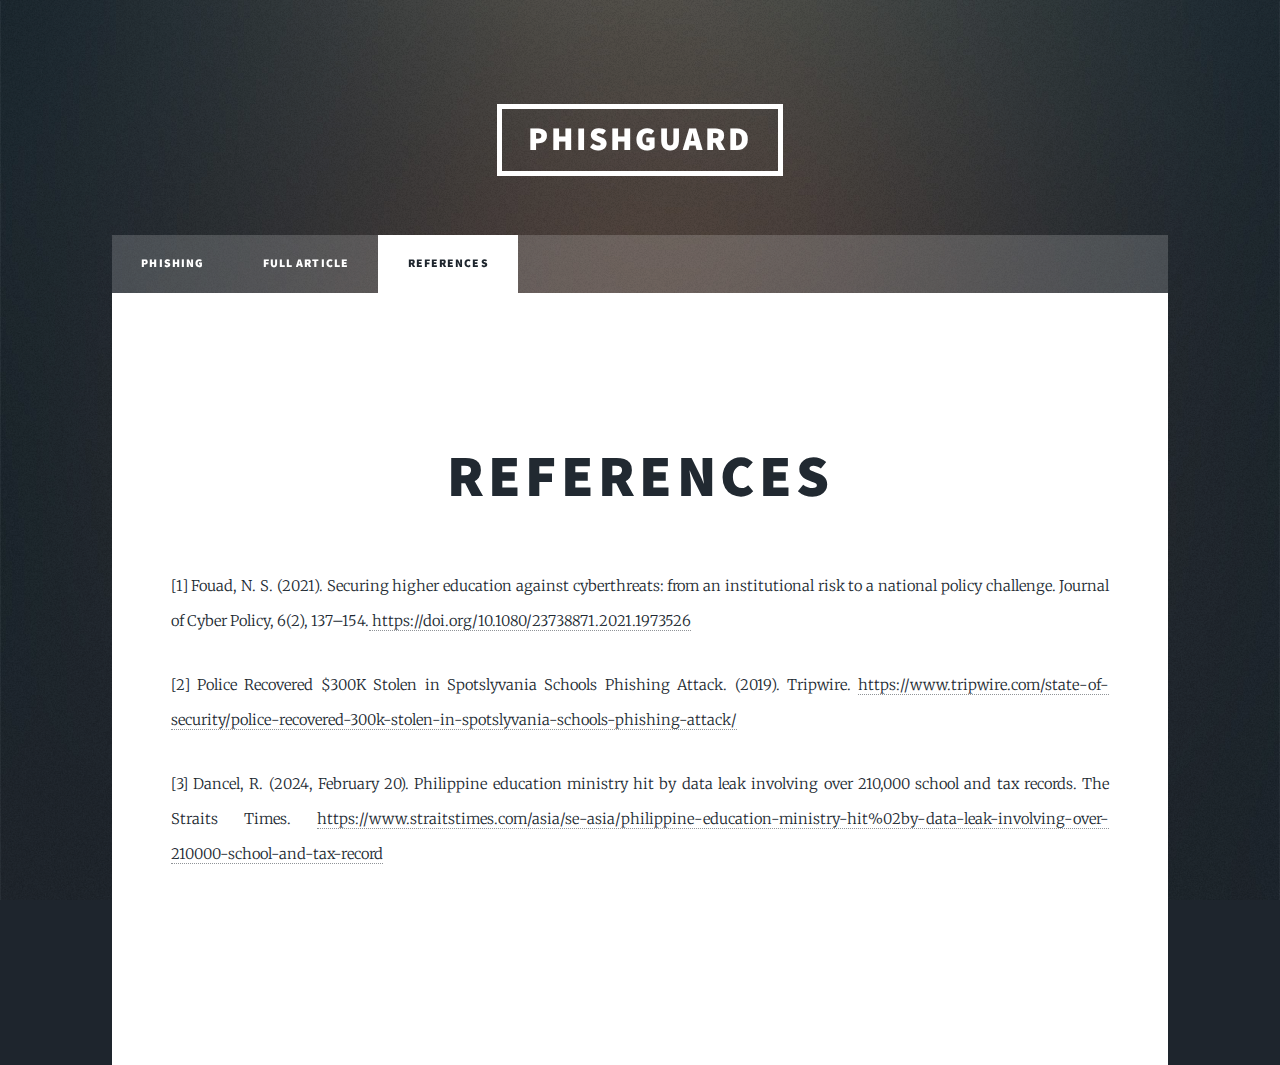
==== commit 29143ff9: "Update references.html" ====
--- a/Phishing Risk Mitigation and Strageies Website/references.html
+++ b/Phishing Risk Mitigation and Strageies Website/references.html
@@ -40,10 +40,10 @@
 								<!-- Text stuff -->
 									<p id="ref1"> [1]  Fouad, N. S. (2021). Securing higher education against cyberthreats: from an 
                                         institutional risk to a national policy challenge. Journal of Cyber Policy, 6(2), 
-                                        137–154.<a href="https://doi.org/10.1080/23738871.2021.1973526"> https://doi.org/10.1080/23738871.2021.1973526</a></p>
-                                    <p id="ref2"> [2] Police Recovered $300K Stolen in Spotslyvania Schools Phishing Attack. (2019). Tripwire. <a href="https://www.tripwire.com/state-of-security/police-recovered-300k-stolen-in-spotslyvania-schools-phishing-attackresearch-vs-correlational-research/">https://www.tripwire.com/state-of-security/police-recovered-300k-stolen-in-spotslyvania-schools-phishing-attackresearch-vs-correlational-research/</a></p>
+                                        137–154.<a href="https://doi.org/10.1080/23738871.2021.1973526" target="_blank"> https://doi.org/10.1080/23738871.2021.1973526</a></p>
+                                    <p id="ref2"> [2] Police Recovered $300K Stolen in Spotslyvania Schools Phishing Attack. (2019). Tripwire. <a href="https://www.tripwire.com/state-of-security/police-recovered-300k-stolen-in-spotslyvania-schools-phishing-attack/" target="_blank">https://www.tripwire.com/state-of-security/police-recovered-300k-stolen-in-spotslyvania-schools-phishing-attack/</a></p>
                                     <p id="ref3">[3] Dancel, R. (2024, February 20). Philippine education ministry hit by data leak 
-                                        involving over 210,000 school and tax records. The Straits Times. <a href="https://www.straitstimes.com/asia/se-asia/philippine-education-ministry-hit%02by-data-leak-involving-over-210000-school-and-tax-record"> https://www.straitstimes.com/asia/se-asia/philippine-education-ministry-hit%02by-data-leak-involving-over-210000-school-and-tax-record</p>
+                                        involving over 210,000 school and tax records. The Straits Times. <a href="https://www.straitstimes.com/asia/se-asia/philippine-education-ministry-hit%02by-data-leak-involving-over-210000-school-and-tax-record" target="_blank"> https://www.straitstimes.com/asia/se-asia/philippine-education-ministry-hit%02by-data-leak-involving-over-210000-school-and-tax-record</p>
 									
 				<!-- Copyright -->
 					<div id="copyright">
@@ -62,4 +62,4 @@
 			<script src="assets/js/main.js"></script>
 
 	</body>
-</html>+</html>
